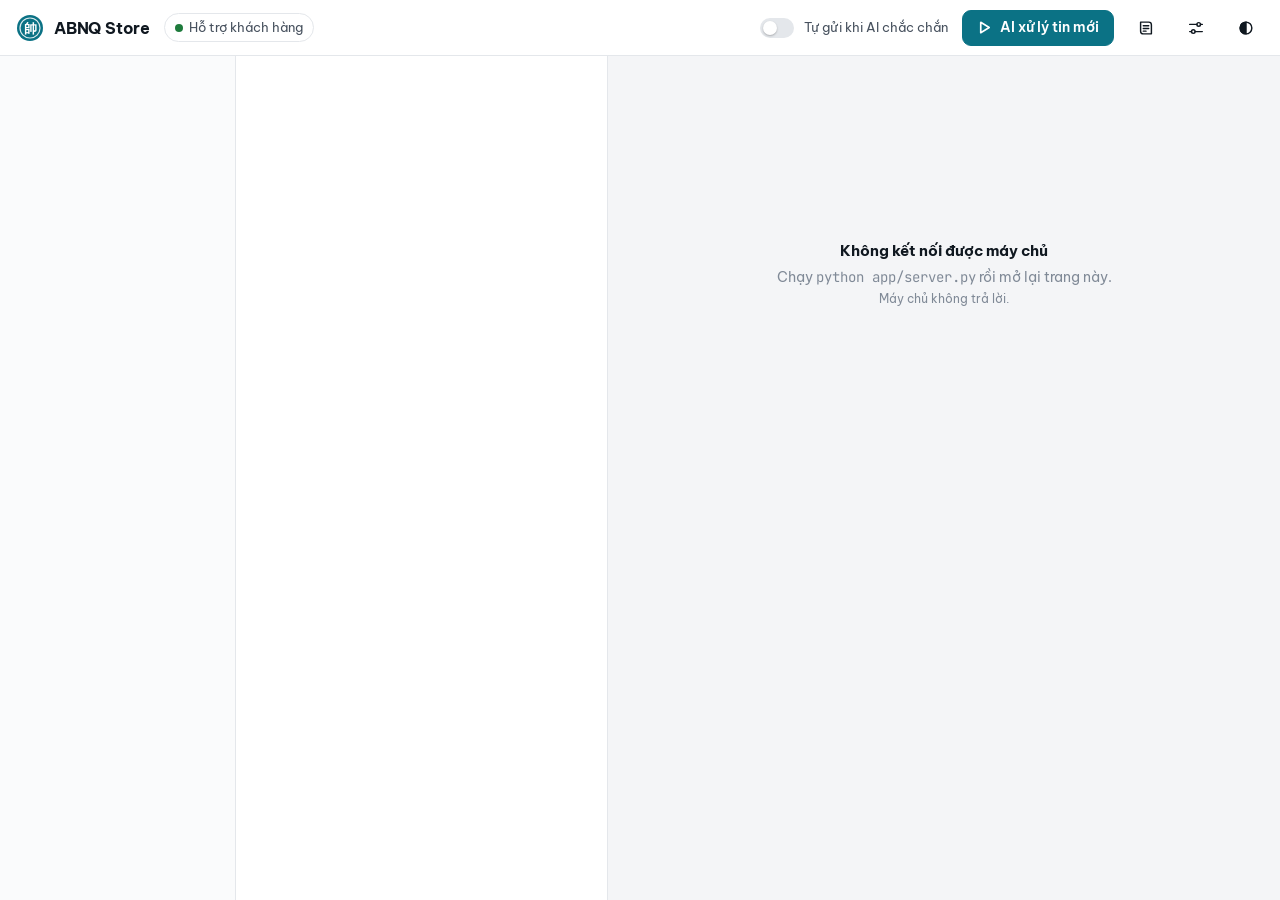
==== app/index.html @ edc0138f "Make ABNQ Store a xiangqi shop with stock and defect rules from real cases" ====
<!doctype html>
<html lang="vi">
<head>
<meta charset="utf-8">
<meta name="viewport" content="width=device-width,initial-scale=1,viewport-fit=cover">
<title>ABNQ Store · Hỗ trợ khách hàng</title>
<link rel="preconnect" href="https://fonts.googleapis.com">
<link rel="preconnect" href="https://fonts.gstatic.com" crossorigin>
<link href="https://fonts.googleapis.com/css2?family=Be+Vietnam+Pro:wght@400;500;600;700&family=JetBrains+Mono:wght@500;600&display=swap" rel="stylesheet">
<style>
:root{
  --bg:#F4F5F7; --panel:#FFFFFF; --panel2:#FAFBFC; --ink:#101820; --ink2:#47515E; --muted:#808A97; --line:#E4E7EB; --line2:#EEF0F3;
  --brand:#0B7285; --brand-ink:#FFFFFF; --brand-soft:#E3F2F4;
  --d1:#0B7285; --d1-soft:#E3F2F4; --d2:#A35F00; --d2-soft:#FBF0DF;
  --ok:#1E7B3C; --ok-soft:#E4F4E8; --flip:#C0245A; --flip-soft:#FCE7EE; --warn:#9A6400; --warn-soft:#FBF1DC;
  --shadow:0 1px 2px rgba(16,24,32,.06),0 4px 16px rgba(16,24,32,.05);
  --r:12px; --font:'Be Vietnam Pro',system-ui,-apple-system,'Segoe UI',sans-serif; --mono:'JetBrains Mono',ui-monospace,Menlo,monospace;
  color-scheme:light;
}
@media (prefers-color-scheme:dark){:root:not([data-theme="light"]){
  --bg:#0E1318; --panel:#151B22; --panel2:#11171D; --ink:#E8EDF2; --ink2:#AAB5C1; --muted:#7A8694; --line:#243039; --line2:#1C252D;
  --brand:#3FB8CC; --brand-ink:#06232A; --brand-soft:#123039;
  --d1:#4CC3D6; --d1-soft:#12313A; --d2:#E2A54A; --d2-soft:#33270F;
  --ok:#5BCB7E; --ok-soft:#14301E; --flip:#FF6F9C; --flip-soft:#3A1724; --warn:#E8B04E; --warn-soft:#33270F;
  --shadow:0 1px 2px rgba(0,0,0,.3),0 6px 20px rgba(0,0,0,.25); color-scheme:dark;
}}
:root[data-theme="dark"]{
  --bg:#0E1318; --panel:#151B22; --panel2:#11171D; --ink:#E8EDF2; --ink2:#AAB5C1; --muted:#7A8694; --line:#243039; --line2:#1C252D;
  --brand:#3FB8CC; --brand-ink:#06232A; --brand-soft:#123039;
  --d1:#4CC3D6; --d1-soft:#12313A; --d2:#E2A54A; --d2-soft:#33270F;
  --ok:#5BCB7E; --ok-soft:#14301E; --flip:#FF6F9C; --flip-soft:#3A1724; --warn:#E8B04E; --warn-soft:#33270F;
  --shadow:0 1px 2px rgba(0,0,0,.3),0 6px 20px rgba(0,0,0,.25); color-scheme:dark;
}
*{box-sizing:border-box}
[hidden]{display:none!important}
html,body{margin:0;height:100%}
body{background:var(--bg);color:var(--ink);font:14px/1.5 var(--font);-webkit-font-smoothing:antialiased;overflow:hidden}
button,select,textarea,input{font:inherit;color:inherit}
button{cursor:pointer}
.mono{font-family:var(--mono)}
.sr{position:absolute;width:1px;height:1px;overflow:hidden;clip:rect(0 0 0 0)}

/* ---------- shell ---------- */
.app{display:grid;grid-template-rows:56px 1fr;grid-template-columns:minmax(0,1fr);height:100dvh}
.top{display:flex;align-items:center;gap:14px;padding:0 16px;background:var(--panel);border-bottom:1px solid var(--line)}
.logo{display:flex;align-items:center;gap:10px;font-weight:700;font-size:16px;letter-spacing:-.2px}
.logo svg{flex:none}
.ws{display:flex;align-items:center;gap:6px;padding:4px 10px;border:1px solid var(--line);border-radius:999px;color:var(--ink2);font-size:13px;white-space:nowrap}
.ws i{width:8px;height:8px;border-radius:50%;background:var(--ok)}
.grow{flex:1}
.switch{display:flex;align-items:center;gap:10px;color:var(--ink2);font-size:13px;user-select:none;cursor:pointer;white-space:nowrap}
.switch input{appearance:none;width:34px;height:20px;border-radius:999px;background:var(--line);position:relative;margin:0;cursor:pointer;transition:background .2s}
.switch input::after{content:"";position:absolute;left:3px;top:3px;width:14px;height:14px;border-radius:50%;background:#fff;box-shadow:0 1px 2px rgba(0,0,0,.25);transition:transform .2s}
.switch input:checked{background:var(--brand)}
.switch input:checked::after{transform:translateX(14px)}
.btn{display:inline-flex;align-items:center;justify-content:center;gap:8px;height:36px;padding:0 14px;border-radius:9px;border:1px solid var(--line);background:var(--panel);font-weight:600;font-size:13.5px;white-space:nowrap;transition:background .15s,border-color .15s,transform .05s}
.btn:hover{background:var(--panel2);border-color:color-mix(in srgb,var(--line) 60%,var(--ink2))}
.btn:active{transform:translateY(1px)}
.btn:disabled{opacity:.55;cursor:default;transform:none}
.btn.pri{background:var(--brand);border-color:var(--brand);color:var(--brand-ink)}
.btn.pri:hover{background:color-mix(in srgb,var(--brand) 88%,#000)}
.btn.ghost{border-color:transparent;background:transparent}
.btn.ghost:hover{background:var(--line2)}
.btn.icon{width:36px;padding:0}
.btn.danger{color:var(--flip)}
.btn svg{flex:none}
.spin{width:14px;height:14px;border-radius:50%;border:2px solid currentColor;border-right-color:transparent;animation:spin .8s linear infinite;flex:none}
@keyframes spin{to{transform:rotate(360deg)}}

.main{display:grid;grid-template-columns:236px 372px 1fr;min-height:0}
.side{background:var(--panel2);border-right:1px solid var(--line);padding:14px 10px;display:flex;flex-direction:column;gap:4px;overflow:auto}
.nav{display:flex;align-items:center;gap:10px;width:100%;padding:8px 10px;border:0;background:none;border-radius:8px;color:var(--ink2);font-weight:500;text-align:left}
.nav:hover{background:var(--line2);color:var(--ink)}
.nav.on{background:var(--panel);color:var(--ink);box-shadow:var(--shadow)}
.nav .n{margin-left:auto;font:600 12px var(--mono);color:var(--muted)}
.nav .n.hot{color:#fff;background:var(--flip);padding:1px 7px;border-radius:999px}
.nav svg{color:var(--muted)}
.nav.on svg{color:var(--brand)}
.side h4{margin:14px 10px 4px;font-size:11px;letter-spacing:.8px;text-transform:uppercase;color:var(--muted);font-weight:600}
.today{margin:8px 4px 0;padding:14px;border:1px solid var(--line);border-radius:var(--r);background:var(--panel);display:grid;grid-template-columns:1fr 1fr;gap:12px 8px}
.today div b{display:block;font:600 22px/1.1 var(--mono);letter-spacing:-.5px}
.today div span{font-size:12px;color:var(--muted);line-height:1.3;display:block;margin-top:2px}
.today .wide{grid-column:1/-1;padding-top:10px;border-top:1px dashed var(--line)}
.today .wide b{color:var(--flip)}
.side .foot{margin-top:auto;padding:12px 10px 2px;font-size:12px;color:var(--muted);line-height:1.45}

/* ---------- list ---------- */
.list{background:var(--panel);border-right:1px solid var(--line);display:flex;flex-direction:column;min-height:0}
.lh{display:flex;align-items:center;gap:8px;padding:14px 16px 10px;border-bottom:1px solid var(--line2)}
.lh h2{margin:0;font-size:16px;letter-spacing:-.2px}
.lh .c{color:var(--muted);font:500 13px var(--mono)}
.items{overflow:auto;flex:1}
.it{display:grid;grid-template-columns:36px 1fr;gap:10px;padding:12px 16px;border-bottom:1px solid var(--line2);cursor:pointer;position:relative}
.it:hover{background:var(--panel2)}
.it.on{background:var(--brand-soft)}
.it.on::before{content:"";position:absolute;left:0;top:0;bottom:0;width:3px;background:var(--brand)}
.av{width:36px;height:36px;border-radius:50%;display:grid;place-items:center;font-weight:700;font-size:13px;color:#fff;flex:none}
.it .r1{display:flex;align-items:baseline;gap:8px}
.it .nm{font-weight:600;white-space:nowrap;overflow:hidden;text-overflow:ellipsis}
.it .tm{margin-left:auto;color:var(--muted);font:500 12px var(--mono);flex:none}
.it .sj{font-weight:500;color:var(--ink);white-space:nowrap;overflow:hidden;text-overflow:ellipsis}
.it .sn{color:var(--muted);font-size:13px;white-space:nowrap;overflow:hidden;text-overflow:ellipsis}
.it .r3{display:flex;align-items:center;gap:6px;margin-top:6px}
.pill{display:inline-flex;align-items:center;gap:5px;height:22px;padding:0 8px;border-radius:999px;font-size:11.5px;font-weight:600;white-space:nowrap}
.pill.new{background:var(--line2);color:var(--ink2)}
.pill.review{background:var(--flip-soft);color:var(--flip)}
.pill.ready{background:var(--ok-soft);color:var(--ok)}
.pill.sent{background:transparent;color:var(--muted);padding:0}
.pill.busy{background:var(--brand-soft);color:var(--brand)}
.pill .spin{width:10px;height:10px;border-width:1.5px}
.chan{font-size:11.5px;color:var(--muted)}
.empty{padding:48px 24px;text-align:center;color:var(--muted)}
.empty b{display:block;color:var(--ink);font-size:15px;margin-bottom:4px}

/* ---------- detail ---------- */
.detail{overflow:auto;min-height:0}
.dwrap{max-width:980px;margin:0 auto;padding:22px 28px 64px}
.back{display:none}
.dh{display:flex;align-items:center;gap:12px;flex-wrap:wrap}
.dh h1{margin:0;font-size:20px;letter-spacing:-.3px}
.chip{display:inline-flex;align-items:center;gap:6px;height:24px;padding:0 9px;border:1px solid var(--line);border-radius:7px;font-size:12px;color:var(--ink2);background:var(--panel)}
.msg{margin:16px 0 0;display:grid;grid-template-columns:36px 1fr;gap:12px}
.bubble{background:var(--panel);border:1px solid var(--line);border-radius:4px 14px 14px 14px;padding:12px 16px;box-shadow:var(--shadow);font-size:15px;line-height:1.6}
.bubble small{display:block;color:var(--muted);font-size:12px;margin-bottom:4px}
.sec{margin-top:26px}
.sech{display:flex;align-items:center;gap:10px;margin:0 0 10px}
.sech h3{margin:0;font-size:12px;letter-spacing:.8px;text-transform:uppercase;color:var(--muted);font-weight:600}
.sech .grow{height:1px;background:var(--line)}

.start{border:1.5px dashed var(--line);border-radius:16px;padding:28px;display:grid;grid-template-columns:1fr auto;gap:20px;align-items:center;background:var(--panel)}
.start h4{margin:0 0 6px;font-size:16px}
.start p{margin:0;color:var(--ink2)}
.flow{display:flex;gap:8px;align-items:center;margin-top:14px;flex-wrap:wrap;color:var(--muted);font-size:12.5px}
.flow span{padding:3px 9px;border-radius:999px;background:var(--line2);color:var(--ink2)}

.working{border:1px solid var(--line);border-radius:16px;padding:22px;background:var(--panel)}
.steps{display:grid;gap:12px}
.stp{display:flex;align-items:center;gap:12px;color:var(--muted)}
.stp.on{color:var(--ink)}
.stp.done{color:var(--ok)}
.stp .dot{width:22px;height:22px;border-radius:50%;border:1.5px solid currentColor;display:grid;place-items:center;flex:none}
.stp.on .dot{border-color:var(--brand);color:var(--brand)}
.sk{height:10px;border-radius:6px;background:linear-gradient(90deg,var(--line2),var(--line),var(--line2));background-size:200% 100%;animation:sh 1.2s infinite}
@keyframes sh{to{background-position:-200% 0}}

/* verdict banner */
.ban{display:grid;grid-template-columns:44px 1fr auto;gap:14px;align-items:center;padding:16px 18px;border-radius:16px;border:1px solid}
.ban .ic{width:44px;height:44px;border-radius:12px;display:grid;place-items:center}
.ban h4{margin:0;font-size:16px;letter-spacing:-.2px}
.ban p{margin:2px 0 0;color:var(--ink2);font-size:13.5px}
.ban.agree,.ban.tie{background:var(--ok-soft);border-color:color-mix(in srgb,var(--ok) 35%,transparent)}
.ban.agree .ic,.ban.tie .ic{background:var(--ok);color:#fff}
.ban.flip{background:var(--flip-soft);border-color:color-mix(in srgb,var(--flip) 35%,transparent)}
.ban.flip .ic{background:var(--flip);color:#fff}
.ban.partial,.ban.invalid{background:var(--warn-soft);border-color:color-mix(in srgb,var(--warn) 35%,transparent)}
.ban.partial .ic,.ban.invalid .ic{background:var(--warn);color:#fff}
.naive{margin-top:8px;font-size:12.5px;color:var(--ink2)}
.naive b{color:var(--flip)}

/* runs */
.runs{display:grid;gap:8px;margin-top:12px}
.rcap{margin:14px 0 0;font-size:12.5px;color:var(--muted)}
.run{display:grid;grid-template-columns:52px auto 18px 1fr;gap:10px;align-items:center;padding:10px 14px;border:1px solid var(--line);border-radius:12px;background:var(--panel)}
.run .lbl{font-size:12px;color:var(--muted);font-weight:600}
.slots{display:flex;gap:4px}
.slot{display:inline-flex;align-items:center;gap:5px;height:26px;padding:0 8px;border-radius:7px;font-size:12px;font-weight:600;border:1px solid transparent}
.slot.s1{background:var(--d1-soft);color:var(--d1)}
.slot.s2{background:var(--d2-soft);color:var(--d2)}
.slot.pick{border-color:currentColor;box-shadow:0 0 0 2px color-mix(in srgb,currentColor 18%,transparent)}
.arrow{color:var(--muted);text-align:center}
.res{justify-self:end;font-size:13px;color:var(--ink2);text-align:right}
.res b.p1{color:var(--d1)} .res b.p2{color:var(--d2)}
.res .ms{color:var(--muted);font:500 11.5px var(--mono);margin-left:6px}
details.why{margin-top:8px}
details.why summary{cursor:pointer;color:var(--brand);font-size:13px;font-weight:600;list-style:none;display:inline-flex;gap:6px;align-items:center}
details.why summary::-webkit-details-marker{display:none}
.whys{display:grid;grid-template-columns:1fr 1fr;gap:10px;margin-top:10px}
.whys pre{margin:0;white-space:pre-wrap;word-break:break-word;font:12px/1.55 var(--mono);color:var(--ink2);background:var(--panel2);border:1px solid var(--line);border-radius:10px;padding:12px;max-height:240px;overflow:auto}
.whys h5{margin:0 0 6px;font-size:12px;color:var(--muted)}

/* drafts */
.drafts{display:grid;grid-template-columns:1fr 1fr;gap:14px}
.draft{border:1px solid var(--line);border-radius:16px;background:var(--panel);display:flex;flex-direction:column;overflow:hidden;transition:border-color .2s,box-shadow .2s}
.draft.win{border-color:var(--ok);box-shadow:0 0 0 3px color-mix(in srgb,var(--ok) 16%,transparent)}
.dhd{display:flex;align-items:center;gap:8px;padding:12px 14px;border-bottom:1px solid var(--line2)}
.dhd .tag{font-weight:700;font-size:13.5px}
.dhd .tag.t1{color:var(--d1)} .dhd .tag.t2{color:var(--d2)}
.dhd .mdl{color:var(--muted);font-size:12px}
.badge{margin-left:auto;display:inline-flex;align-items:center;gap:5px;font-size:11.5px;font-weight:700;color:var(--ok);background:var(--ok-soft);padding:3px 8px;border-radius:999px}
.draft textarea{border:0;resize:none;background:transparent;padding:14px;font-size:14.5px;line-height:1.6;min-height:180px;outline:none;flex:1}
.draft textarea:focus{background:var(--panel2)}
.dft{display:flex;align-items:center;gap:8px;padding:10px 14px;border-top:1px solid var(--line2)}
.dft .wc{color:var(--muted);font:500 12px var(--mono)}
.dft .btn{margin-left:auto}
.acts{display:flex;gap:8px;flex-wrap:wrap;margin-top:14px}

.sent{border:1px solid color-mix(in srgb,var(--ok) 35%,transparent);background:var(--ok-soft);border-radius:16px;padding:16px 18px}
.sent .hd{display:flex;align-items:center;gap:8px;font-weight:700;color:var(--ok)}
.sent .hd span{font-weight:500;color:var(--ink2);font-size:13px}
.sent p{margin:10px 0 0;white-space:pre-wrap;font-size:14.5px;line-height:1.6}

/* ---------- report ---------- */
.report{grid-column:2/4;overflow:auto;min-height:0}
.rwrap{max-width:1080px;margin:0 auto;padding:26px 28px 64px}
.rh h1{margin:0;font-size:24px;letter-spacing:-.4px}
.rh p{margin:4px 0 0;color:var(--ink2)}
.kpis{display:grid;grid-template-columns:repeat(4,1fr);gap:12px;margin-top:20px}
.kpi{background:var(--panel);border:1px solid var(--line);border-radius:14px;padding:16px}
.kpi b{display:block;font:600 30px/1 var(--mono);letter-spacing:-1px;margin-top:8px}
.kpi span{color:var(--muted);font-size:12.5px;font-weight:500}
.kpi small{display:block;color:var(--ink2);font-size:12px;margin-top:8px;line-height:1.4}
.kpi.hl{border-color:color-mix(in srgb,var(--flip) 40%,transparent)}
.kpi.hl b{color:var(--flip)}
.cards2{display:grid;grid-template-columns:1.2fr 1fr;gap:12px;margin-top:12px}
.card{background:var(--panel);border:1px solid var(--line);border-radius:14px;padding:18px}
.card h3{margin:0 0 4px;font-size:15px}
.card .sub{margin:0 0 14px;color:var(--ink2);font-size:13px}
.stack{display:flex;height:34px;border-radius:8px;overflow:hidden;gap:2px;background:var(--panel)}
.stack div{min-width:2px;position:relative}
.stack div:first-child{border-radius:8px 0 0 8px}
.stack div:last-child{border-radius:0 8px 8px 0}
.lg{display:flex;flex-wrap:wrap;gap:6px 16px;margin-top:12px;font-size:12.5px;color:var(--ink2)}
.lg span{display:inline-flex;align-items:center;gap:6px}
.lg i{width:10px;height:10px;border-radius:3px}
.lg b{font-family:var(--mono);color:var(--ink)}
.meter{position:relative;height:34px;background:var(--line2);border-radius:8px;overflow:hidden}
.meter .f{height:100%;background:var(--flip);border-radius:8px 0 0 8px}
.meter .mid{position:absolute;left:50%;top:-4px;bottom:-4px;border-left:2px dashed var(--ink2)}
.mlab{display:flex;justify-content:space-between;font-size:12px;color:var(--muted);margin-top:6px}
.big2{font:600 34px/1 var(--mono);letter-spacing:-1px}
.bridge{margin-top:12px;display:grid;grid-template-columns:repeat(3,1fr);gap:0;background:var(--panel);border:1px solid var(--line);border-radius:14px;overflow:hidden}
.bridge div{padding:18px;border-right:1px solid var(--line2)}
.bridge div:last-child{border-right:0}
.bridge span{font-size:11px;letter-spacing:.8px;text-transform:uppercase;color:var(--brand);font-weight:700}
.bridge p{margin:6px 0 0;font-size:13.5px;color:var(--ink2)}
.bridge p b{color:var(--ink)}
table.tb{width:100%;border-collapse:collapse;font-size:13px}
.tb th{text-align:left;font-weight:600;color:var(--muted);font-size:12px;padding:8px 10px;border-bottom:1px solid var(--line)}
.tb td{padding:9px 10px;border-bottom:1px solid var(--line2)}
.tb tr{cursor:pointer}
.tb tr:hover td{background:var(--panel2)}
.tb .mono{font-size:12px}

/* ---------- sheets ---------- */
.scrim{position:fixed;inset:0;background:rgba(10,15,20,.38);z-index:20;animation:fade .15s}
@keyframes fade{from{opacity:0}}
.sheet{position:fixed;top:0;right:0;bottom:0;width:min(440px,100%);background:var(--panel);z-index:21;box-shadow:-8px 0 32px rgba(0,0,0,.15);display:flex;flex-direction:column;animation:slide .2s ease-out}
@keyframes slide{from{transform:translateX(24px);opacity:0}}
.sheet .sh{display:flex;align-items:center;padding:16px 18px;border-bottom:1px solid var(--line)}
.sheet .sh h3{margin:0;font-size:16px}
.sheet .sb{padding:18px;overflow:auto;flex:1;display:grid;gap:16px;align-content:start}
.fld label{display:block;font-weight:600;font-size:13px;margin-bottom:6px}
.fld small{display:block;color:var(--muted);font-size:12px;margin-top:5px;line-height:1.4}
.fld select,.fld input,.fld textarea{width:100%;height:38px;border:1px solid var(--line);border-radius:9px;background:var(--panel);padding:0 10px}
.fld textarea{height:auto;min-height:120px;padding:10px;resize:vertical;line-height:1.5}
.policy{white-space:pre-wrap;font-size:13.5px;line-height:1.65;color:var(--ink2)}
.samples{display:flex;flex-wrap:wrap;gap:6px}
.samples button{border:1px solid var(--line);background:var(--panel2);border-radius:999px;padding:4px 10px;font-size:12px}
.box{border:1px solid var(--line);border-radius:12px;padding:14px;background:var(--panel2);font-size:13px;color:var(--ink2);line-height:1.5}

.toast{position:fixed;left:50%;bottom:22px;transform:translateX(-50%);background:var(--ink);color:var(--bg);padding:10px 16px;border-radius:10px;font-size:13.5px;z-index:40;box-shadow:var(--shadow);max-width:min(560px,calc(100% - 32px));animation:up .2s}
.toast.err{background:var(--flip);color:#fff}
@keyframes up{from{transform:translate(-50%,8px);opacity:0}}

/* ---------- responsive ---------- */
@media (max-width:1180px){
  .main{grid-template-columns:72px 340px 1fr}
  .side .lbl-t,.side h4,.today,.side .foot,.nav .n:not(.hot){display:none}
  .nav{justify-content:center;padding:10px}
  .nav .n.hot{position:absolute;margin:0;transform:translate(12px,-10px);font-size:10px;padding:0 5px}
  .nav{position:relative}
  .side .newb span{display:none}
  .kpis{grid-template-columns:1fr 1fr}
}
@media (max-width:860px){
  body{overflow:auto}
  .app{height:auto;min-height:100dvh}
  .top{position:sticky;top:0;z-index:5;gap:8px;padding:0 12px}
  .ws,.switch .lbl-t,.top .hide-m{display:none}
  #runAllT{display:none}
  #runAll{width:36px;padding:0}
  .logo{font-size:15px}
  .main{display:block}
  .side{flex-direction:row;overflow-x:auto;padding:8px 10px;border-right:0;border-bottom:1px solid var(--line);gap:4px;position:sticky;top:56px;z-index:4}
  .nav{width:auto;flex:none}
  .side .newb{margin-left:auto}
  .list{border-right:0;min-height:calc(100dvh - 112px)}
  .detail,.report{display:none}
  body.show-detail .list{display:none}
  body.show-detail .detail{display:block}
  body.show-report .list{display:none}
  body.show-report .report{display:block}
  .back{display:inline-flex}
  .dwrap,.rwrap{padding:16px 16px 48px}
  .drafts,.whys,.cards2,.bridge{grid-template-columns:1fr}
  .bridge div{border-right:0;border-bottom:1px solid var(--line2)}
  .start{grid-template-columns:1fr}
  .run{grid-template-columns:auto 1fr;row-gap:6px}
  .run .arrow{display:none}
  .run .res{grid-column:1/-1;justify-self:start;text-align:left}
  .ban{grid-template-columns:40px 1fr}
  .ban .ic{width:40px;height:40px}
  .ban > .btn{grid-column:1/-1}
}
@media (prefers-reduced-motion:reduce){*{animation:none!important;transition:none!important}}
</style>
</head>
<body>
<div class="app">
  <header class="top">
    <div class="logo">
      <svg width="28" height="28" viewBox="0 0 28 28" aria-hidden="true"><circle cx="14" cy="14" r="13" fill="var(--d1)"/><circle cx="14" cy="14" r="10" fill="none" stroke="#fff" stroke-width="1.2" opacity=".85"/><text x="14" y="18.6" text-anchor="middle" font-size="13" font-weight="700" fill="#fff" font-family="serif">帥</text></svg>
      ABNQ Store
    </div>
    <div class="ws"><i></i>Hỗ trợ khách hàng</div>
    <div class="grow"></div>
    <label class="switch" title="Khi bật, câu trả lời được gửi ngay nếu hai lần kiểm tra của AI cho cùng kết quả. Các tin còn lại chờ bạn duyệt.">
      <input type="checkbox" id="auto"><span class="lbl-t">Tự gửi khi AI chắc chắn</span>
    </label>
    <button class="btn pri" id="runAll"><svg width="15" height="15" viewBox="0 0 16 16" fill="none" stroke="currentColor" stroke-width="1.8" stroke-linecap="round" stroke-linejoin="round"><path d="M4 2.5v11l9-5.5z"/></svg><span id="runAllT">AI xử lý tin mới</span></button>
    <button class="btn icon ghost hide-m" id="policyB" title="Chính sách cửa hàng" aria-label="Chính sách cửa hàng"><svg width="18" height="18" viewBox="0 0 20 20" fill="none" stroke="currentColor" stroke-width="1.6" stroke-linecap="round" stroke-linejoin="round"><path d="M4 3.5h9a3 3 0 0 1 3 3v10H7a3 3 0 0 1-3-3z"/><path d="M7 7.5h6M7 10.5h6M7 13.5h3"/></svg></button>
    <button class="btn icon ghost" id="setB" title="Cài đặt AI" aria-label="Cài đặt AI"><svg width="18" height="18" viewBox="0 0 20 20" fill="none" stroke="currentColor" stroke-width="1.6" stroke-linecap="round"><path d="M3 6h8M15 6h2M3 14h2M9 14h8"/><circle cx="13" cy="6" r="2"/><circle cx="7" cy="14" r="2"/></svg></button>
    <button class="btn icon ghost" id="themeB" title="Đổi giao diện sáng/tối" aria-label="Đổi giao diện sáng/tối"><svg width="18" height="18" viewBox="0 0 20 20" fill="none" stroke="currentColor" stroke-width="1.6"><circle cx="10" cy="10" r="6.5"/><path d="M10 3.5a6.5 6.5 0 0 0 0 13z" fill="currentColor"/></svg></button>
  </header>

  <div class="main">
    <nav class="side" id="side"></nav>
    <section class="list" id="list"></section>
    <section class="detail" id="detail"></section>
    <section class="report" id="report" hidden></section>
  </div>
</div>

<div id="layer"></div>
<div id="toast" class="toast" hidden></div>

<script>
const $ = s => document.querySelector(s);
const esc = s => String(s ?? "").replace(/[&<>"']/g, c => ({"&":"&amp;","<":"&lt;",">":"&gt;",'"':"&quot;","'":"&#39;"}[c]));
const ICON = {
  inbox:'<svg width="17" height="17" viewBox="0 0 20 20" fill="none" stroke="currentColor" stroke-width="1.6" stroke-linejoin="round"><path d="M3 11.5 5 4.5h10l2 7v4H3z"/><path d="M3 11.5h4l1 2h4l1-2h4"/></svg>',
  review:'<svg width="17" height="17" viewBox="0 0 20 20" fill="none" stroke="currentColor" stroke-width="1.6" stroke-linecap="round" stroke-linejoin="round"><path d="M6 4 3 7l3 3M3 7h10M14 16l3-3-3-3M17 13H7"/></svg>',
  ready:'<svg width="17" height="17" viewBox="0 0 20 20" fill="none" stroke="currentColor" stroke-width="1.6" stroke-linecap="round" stroke-linejoin="round"><circle cx="10" cy="10" r="7"/><path d="m7 10 2 2 4-4"/></svg>',
  sent:'<svg width="17" height="17" viewBox="0 0 20 20" fill="none" stroke="currentColor" stroke-width="1.6" stroke-linejoin="round"><path d="M3 9.5 17 3l-5 14-2.5-5.5z"/><path d="m9.5 11.5 3-3"/></svg>',
  all:'<svg width="17" height="17" viewBox="0 0 20 20" fill="none" stroke="currentColor" stroke-width="1.6" stroke-linecap="round"><path d="M4 5h12M4 10h12M4 15h12"/></svg>',
  report:'<svg width="17" height="17" viewBox="0 0 20 20" fill="none" stroke="currentColor" stroke-width="1.6" stroke-linecap="round"><path d="M4 16V9M8 16V4M12 16v-5M16 16V7"/></svg>',
  plus:'<svg width="15" height="15" viewBox="0 0 16 16" fill="none" stroke="currentColor" stroke-width="1.8" stroke-linecap="round"><path d="M8 3v10M3 8h10"/></svg>',
  check:'<svg width="22" height="22" viewBox="0 0 20 20" fill="none" stroke="currentColor" stroke-width="2.2" stroke-linecap="round" stroke-linejoin="round"><path d="m5 10.5 3 3 7-7"/></svg>',
  swap:'<svg width="22" height="22" viewBox="0 0 20 20" fill="none" stroke="currentColor" stroke-width="2" stroke-linecap="round" stroke-linejoin="round"><path d="M6 3 3 6l3 3M3 6h11M14 17l3-3-3-3M17 14H6"/></svg>',
  half:'<svg width="22" height="22" viewBox="0 0 20 20" fill="none" stroke="currentColor" stroke-width="2" stroke-linecap="round"><path d="M10 5v6M10 14.5v.5"/></svg>',
  eq:'<svg width="22" height="22" viewBox="0 0 20 20" fill="none" stroke="currentColor" stroke-width="2.2" stroke-linecap="round"><path d="M5 8h10M5 12h10"/></svg>',
  back:'<svg width="16" height="16" viewBox="0 0 16 16" fill="none" stroke="currentColor" stroke-width="1.8" stroke-linecap="round" stroke-linejoin="round"><path d="M10 3 5 8l5 5"/></svg>',
  redo:'<svg width="15" height="15" viewBox="0 0 16 16" fill="none" stroke="currentColor" stroke-width="1.7" stroke-linecap="round" stroke-linejoin="round"><path d="M13 3v3.5H9.5"/><path d="M12.6 6.5A5 5 0 1 0 13 10"/></svg>',
  pen:'<svg width="15" height="15" viewBox="0 0 16 16" fill="none" stroke="currentColor" stroke-width="1.7" stroke-linejoin="round"><path d="m3 13 .6-2.6L10.5 3.5l2 2-6.9 6.9z"/></svg>',
  send:'<svg width="14" height="14" viewBox="0 0 16 16" fill="none" stroke="currentColor" stroke-width="1.8" stroke-linejoin="round"><path d="M2.5 7.5 13.5 2.5l-4 11-2-4.5z"/></svg>',
};
const STATUS = {
  new:["new","Mới"], review:["review","Cần bạn duyệt"], ready:["ready","Sẵn sàng gửi"], sent:["sent","Đã gửi"],
};
const VIEWS = [
  ["new","Mới",ICON.inbox], ["review","Cần bạn duyệt",ICON.review], ["ready","Sẵn sàng gửi",ICON.ready],
  ["sent","Đã gửi",ICON.sent], ["all","Tất cả",ICON.all],
];
const EMPTY = {
  new:["Không có tin nhắn mới.","Khách hôm nay hiền thật."],
  review:["Không có tin nào cần bạn duyệt.","AI tự lo được hết rồi."],
  ready:["Chưa có câu trả lời nào chờ gửi.","Bấm “AI xử lý tin mới” để AI soạn trả lời."],
  sent:["Chưa gửi gì.","Khách vẫn đang chờ, nhẹ nhàng thôi."],
  all:["Hộp thư trống.","Đi pha trà đi."],
};

let S = null;               // server snapshot
let view = "new";           // list filter or "report"
let sel = null;             // selected ticket id
const busy = new Map();     // ticket id -> "draft" | "judge"
let bulk = null;            // {done, total} while processing the inbox

const label = id => (S.models.find(m => m.id === id) || {label:id}).label;
const tk = id => S.tickets.find(t => t.id === id);
const AVC = ["#0B7285","#A35F00","#6D4BC4","#1E7B3C","#C0245A","#2F6FD0","#7A5C3E","#00897B"];
const avatar = n => { let h = 0; for (const c of n) h = (h * 31 + c.charCodeAt(0)) >>> 0;
  const ini = n.trim().split(/\s+/).slice(-2).map(w => w[0]).join("").toUpperCase();
  return `<div class="av" style="background:${AVC[h % AVC.length]}">${esc(ini)}</div>`; };
const words = s => (s.trim().match(/\S+/g) || []).length;

function toast(msg, err) {
  const el = $("#toast"); el.textContent = msg; el.className = "toast" + (err ? " err" : ""); el.hidden = false;
  clearTimeout(toast.t); toast.t = setTimeout(() => el.hidden = true, err ? 6000 : 3500);
}
async function api(path, body) {
  const r = await fetch(path, body === undefined ? {} : {method:"POST", headers:{"Content-Type":"application/json"}, body:JSON.stringify(body)});
  const d = await r.json().catch(() => ({error:"Máy chủ không trả lời."}));
  if (!r.ok || d.error) throw new Error(d.error || r.statusText);
  return d;
}
async function refresh() { S = await api("/api/state"); render(); }
function upsert(t) { const i = S.tickets.findIndex(x => x.id === t.id); if (i >= 0) S.tickets[i] = t; else S.tickets.unshift(t); }

/* ---------- render ---------- */
function render() { renderSide(); renderList(); renderDetail(); renderReport(); renderTop(); }

function renderTop() {
  $("#auto").checked = !!S.settings.autopilot;
  const n = S.tickets.filter(t => t.status === "new" && !busy.has(t.id)).length;
  $("#runAll").disabled = !!bulk || !n;
  $("#runAllT").textContent = bulk ? `Đang xử lý ${bulk.done}/${bulk.total}…` : n ? `AI xử lý tin mới (${n})` : "Đã xử lý hết tin mới";
  $("#runAll").firstElementChild.outerHTML = bulk ? '<span class="spin"></span>' : '<svg width="15" height="15" viewBox="0 0 16 16" fill="none" stroke="currentColor" stroke-width="1.8" stroke-linecap="round" stroke-linejoin="round"><path d="M4 2.5v11l9-5.5z"/></svg>';
}

function renderSide() {
  const c = k => k === "all" ? S.tickets.length : S.tickets.filter(t => t.status === k).length;
  const st = S.stats;
  $("#side").innerHTML =
    `<h4>Hộp thư</h4>` +
    VIEWS.map(([k, l, ic]) => `<button class="nav ${view === k ? "on" : ""}" data-view="${k}" title="${l}">${ic}<span class="lbl-t">${l}</span><span class="n ${k === "review" && c(k) ? "hot" : ""}">${c(k)}</span></button>`).join("") +
    `<h4>Phân tích</h4><button class="nav ${view === "report" ? "on" : ""}" data-view="report" title="Hiệu quả AI">${ICON.report}<span class="lbl-t">Hiệu quả AI</span></button>` +
    `<div class="today">
      <div><b>${st.auto_sent}</b><span>tự động gửi</span></div>
      <div><b>${st.partial + st.flip + st.invalid}</b><span>chờ bạn duyệt</span></div>
      <div class="wide"><b>${st.saved}</b><span>lần AI suýt gửi nhầm đã được chặn lại</span></div>
    </div>
    <button class="nav newb" id="newB" title="Tạo yêu cầu">${ICON.plus}<span class="lbl-t">Tạo yêu cầu</span></button>
    <div class="foot">AI đánh giá: <b>${esc(label(S.settings.judge))}</b><br>Mỗi tin được kiểm tra chéo hai lần.</div>`;
}

function pillFor(t) {
  if (busy.has(t.id)) return `<span class="pill busy"><span class="spin"></span>${busy.get(t.id) === "draft" ? "AI đang soạn" : "AI đang kiểm tra"}</span>`;
  if (t.status === "sent") return `<span class="pill sent">✓ ${t.sent.by === "auto" ? "Tự động gửi" : "Bạn đã gửi"} · ${esc(t.sent.at)}</span>`;
  if (t.status === "review") {
    const s = t.decision.status;
    return `<span class="pill review">${s === "flip" ? "AI đổi ý" : s === "partial" ? "AI phân vân" : "AI gặp lỗi"}</span>`;
  }
  return `<span class="pill ${STATUS[t.status][0]}">${STATUS[t.status][1]}</span>`;
}

function renderList() {
  const list = $("#list");
  list.hidden = view === "report";
  if (view === "report") return;
  const items = S.tickets.filter(t => view === "all" || t.status === view || (busy.has(t.id) && view === "new"));
  const title = VIEWS.find(v => v[0] === view)[1];
  list.innerHTML = `<div class="lh"><h2>${title}</h2><span class="c">${items.length}</span></div>
    <div class="items">${items.length ? items.map(t => `
      <div class="it ${t.id === sel ? "on" : ""}" data-id="${t.id}" tabindex="0">
        ${avatar(t.customer)}
        <div style="min-width:0">
          <div class="r1"><span class="nm">${esc(t.customer)}</span><span class="tm">${esc(t.at)}</span></div>
          <div class="sj">${esc(t.subject)}</div>
          <div class="sn">${esc(t.message)}</div>
          <div class="r3">${pillFor(t)}<span class="chan">· ${esc(t.channel)}</span></div>
        </div>
      </div>`).join("") : `<div class="empty"><b>${EMPTY[view][0]}</b>${EMPTY[view][1]}</div>`}</div>`;
}

function slot(n, pick) { return `<span class="slot s${n} ${pick ? "pick" : ""}">Gợi ý ${n}</span>`; }
function pickText(p) { return p === "tie" ? "thấy ngang nhau" : p ? `chọn <b class="p${p}">Gợi ý ${p}</b>` : "không rõ"; }

function runRow(d, i) {
  const r = d.runs[i], p = d.picks[i], first = i === 0 ? 1 : 2, second = 3 - first;
  return `<div class="run">
    <span class="lbl">Lần ${i + 1}</span>
    <span class="slots">${slot(first, p === first)}${slot(second, p === second)}</span>
    <span class="arrow">→</span>
    <span class="res">${pickText(p)}<span class="ms">${(r.ms / 1000).toFixed(1)}s</span></span>
  </div>`;
}

function banner(t) {
  const d = t.decision, w = d.winner;
  const B = {
    agree:["agree", ICON.check, `AI đề xuất gửi Gợi ý ${w}`, "Đã kiểm tra chéo: đảo thứ tự hai gợi ý, AI vẫn chọn cùng một câu. Đủ tin cậy để gửi."],
    tie:["tie", ICON.eq, "Hai gợi ý đều ổn", "Cả hai lần kiểm tra, AI đều thấy hai gợi ý ngang nhau. Mặc định gửi Gợi ý 1."],
    flip:["flip", ICON.swap, "AI đổi ý khi đảo thứ tự", `Lần nào AI cũng chọn gợi ý được đọc ${d.runs[0].verdict === "A" ? "trước" : "sau"}, tức là nó đang bị thứ tự chi phối chứ không dựa vào nội dung. Bạn xem và chọn giúp.`],
    partial:["partial", ICON.half, "AI phân vân", "Một lần AI chọn một gợi ý, lần kia lại thấy hai gợi ý ngang nhau. Chưa đủ chắc để tự gửi."],
    invalid:["invalid", ICON.half, "AI chưa đánh giá được", "Một lần kiểm tra không cho kết quả rõ ràng. Bạn chọn giúp hoặc bấm “Đánh giá lại”."],
  }[d.status];
  const naive = d.naive && !["agree","tie"].includes(d.status)
    ? `<div class="naive">⚠ Nếu chỉ hỏi AI một lần, <b>Gợi ý ${d.naive}</b> đã được tự động gửi cho khách.</div>` : "";
  return `<div class="ban ${B[0]}"><div class="ic">${B[1]}</div><div><h4>${B[2]}</h4><p>${B[3]}</p>${naive}</div></div>`;
}

function renderDetail() {
  const el = $("#detail");
  el.hidden = view === "report";
  if (view === "report") return;
  const t = sel && tk(sel);
  if (!t) {
    el.innerHTML = `<div class="dwrap"><div class="empty" style="padding-top:18vh"><b>Chọn một tin nhắn để bắt đầu</b>AI soạn sẵn hai câu trả lời và đề xuất câu nên gửi.<br>Khi AI chưa chắc, tin nhắn sẽ chờ bạn duyệt.</div></div>`;
    return;
  }
  const b = busy.get(t.id), d = t.decision;
  let body = "";
  if (b) {
    const st = [["Soạn hai gợi ý trả lời", "draft"], ["Kiểm tra lần 1", "judge"], ["Kiểm tra lần 2, đảo thứ tự hai gợi ý", "judge"]];
    body = `<div class="working"><div class="steps">${st.map(([l, k], i) => {
      const cls = b === "draft" ? (k === "draft" ? "on" : "") : (k === "draft" ? "done" : "on");
      return `<div class="stp ${cls}"><span class="dot">${cls === "done" ? "✓" : cls === "on" ? '<span class="spin" style="width:10px;height:10px;border-width:1.5px"></span>' : i + 1}</span>${l}</div>`;
    }).join("")}</div><div style="display:grid;gap:8px;margin-top:18px"><div class="sk" style="width:92%"></div><div class="sk" style="width:78%"></div><div class="sk" style="width:85%"></div></div></div>`;
  } else if (!t.drafts) {
    body = `<div class="start"><div><h4>Chưa có câu trả lời</h4><p>AI soạn hai câu trả lời theo chính sách cửa hàng, rồi kiểm tra chéo để chọn câu nên gửi.</p>
      <div class="flow"><span>${esc(label(S.settings.writer1))}</span>+<span>${esc(label(S.settings.writer2))}</span>→<span>Kiểm tra chéo · ${esc(label(S.settings.judge))}</span></div></div>
      <button class="btn pri" data-act="process">${ICON.pen}Soạn trả lời</button></div>`;
  } else {
    const sent = t.sent;
    const safe = ["agree","tie"].includes(d.status);
    body = (sent ? `<div class="sent"><div class="hd">✓ Đã gửi Gợi ý ${sent.draft}${sent.edited ? " (đã sửa)" : ""} <span>· ${sent.by === "auto" ? "tự động" : "bởi bạn"} lúc ${esc(sent.at)}${sent.followed_ai === false ? " · khác đề xuất của AI" : ""}</span></div><p>${esc(sent.text)}</p></div><div class="sec"></div>` : "") +
      banner(t) +
      `<p class="rcap">AI đọc hai gợi ý hai lần, lần sau đảo thứ tự. Gợi ý bên trái được đọc trước.</p><div class="runs">${runRow(d, 0)}${runRow(d, 1)}</div>
      <details class="why"><summary>Xem nhận xét của AI</summary><div class="whys">
        ${d.runs.map((r, i) => `<div><h5>Lần ${i + 1} · đọc Gợi ý ${i + 1} trước</h5><pre>${esc(r.judgment || "(trống)")}</pre></div>`).join("")}
      </div></details>
      <div class="sec"><div class="sech"><h3>Câu trả lời gợi ý</h3><div class="grow"></div></div>
      <div class="drafts">${t.drafts.map((x, i) => {
        const n = i + 1, win = safe && d.winner === n;
        return `<div class="draft ${win ? "win" : ""}">
          <div class="dhd"><span class="tag t${n}">Gợi ý ${n}</span><span class="mdl">${esc(label(x.model))}</span>${win ? `<span class="badge">✓ AI đề xuất</span>` : ""}</div>
          <textarea data-draft="${n}" ${sent ? "readonly" : ""} aria-label="Nội dung gợi ý ${n}">${esc(x.text)}</textarea>
          <div class="dft"><span class="wc">${words(x.text)} từ</span>${sent ? "" : `<button class="btn ${win ? "pri" : ""}" data-send="${n}">${ICON.send}Gửi gợi ý này</button>`}</div>
        </div>`; }).join("")}</div>
      ${sent ? "" : `<div class="acts"><button class="btn ghost" data-act="rejudge">${ICON.redo}Đánh giá lại</button><button class="btn ghost" data-act="redraft">${ICON.pen}Soạn gợi ý khác</button></div>`}</div>`;
  }
  el.innerHTML = `<div class="dwrap">
    <button class="btn ghost back" data-act="back">${ICON.back}Hộp thư</button>
    <div class="dh"><h1>${esc(t.subject)}</h1><span class="chip">${esc(t.channel)}</span>${t.order ? `<span class="chip mono">${esc(t.order)}</span>` : ""}<span class="chip mono">${esc(t.id)}</span></div>
    <div class="msg">${avatar(t.customer)}<div class="bubble"><small>${esc(t.customer)} · ${esc(t.at)}</small>${esc(t.message)}</div></div>
    <div class="sec">${body}</div></div>`;
  el.querySelectorAll("textarea").forEach(autosize);
}
function autosize(ta) { ta.style.height = "auto"; ta.style.height = ta.scrollHeight + 2 + "px"; }

function renderReport() {
  const el = $("#report");
  el.hidden = view !== "report";
  document.body.classList.toggle("show-report", view === "report");
  if (view !== "report") return;
  const st = S.stats, n = st.judged;
  const pct = (a, b) => b ? Math.round(100 * a / b) : 0;
  const human = st.partial + st.flip + st.invalid;
  const segs = [["agree","AI chắc chắn","var(--ok)"],["tie","Hai gợi ý ngang nhau","color-mix(in srgb,var(--ok) 45%,var(--panel))"],
    ["partial","AI phân vân","var(--warn)"],["flip","AI đổi ý","var(--flip)"],["invalid","AI gặp lỗi","var(--muted)"]];
  const done = S.tickets.filter(t => t.decision);
  const aShare = pct(st.slot_a, st.slot_picks);
  el.innerHTML = `<div class="rwrap">
    <button class="btn ghost back" data-view="new">${ICON.back}Hộp thư</button>
    <div class="rh"><h1>Hiệu quả AI</h1><p>Mô hình đánh giá: <b>${esc(label(S.settings.judge))}</b>. Số liệu tính trên các tin nhắn AI đã xử lý.</p></div>
    ${n ? `
    <div class="kpis">
      <div class="kpi"><span>AI đã xử lý</span><b>${n}</b><small>tin nhắn · ${n * 2} lần kiểm tra</small></div>
      <div class="kpi"><span>Tự gửi được</span><b>${pct(st.agree + st.tie, n)}%</b><small>${st.agree + st.tie} tin AI chắc chắn</small></div>
      <div class="kpi"><span>Cần người duyệt</span><b>${pct(human, n)}%</b><small>${st.flip} đổi ý · ${st.partial} phân vân · ${st.invalid} lỗi</small></div>
      <div class="kpi hl"><span>Gửi nhầm đã chặn</span><b>${st.saved}</b><small>tin sẽ bị tự gửi nếu chỉ hỏi AI một lần</small></div>
    </div>
    <div class="cards2">
      <div class="card"><h3>Kết quả kiểm tra chéo</h3><p class="sub">Mỗi tin nhắn thuộc đúng một nhóm.</p>
        <div class="stack" role="img" aria-label="Phân bố kết quả kiểm tra">${segs.filter(s => st[s[0]]).map(s => `<div style="flex:${st[s[0]]};background:${s[2]}" title="${s[1]}: ${st[s[0]]}"></div>`).join("")}</div>
        <div class="lg">${segs.map(s => `<span><i style="background:${s[2]}"></i>${s[1]} <b>${st[s[0]]}</b></span>`).join("")}</div></div>
      <div class="card"><h3>AI có thiên vị thứ tự không?</h3><p class="sub">Tỷ lệ AI chọn gợi ý được đọc trước, trong các lần có chọn. Không thiên vị là quanh 50%.</p>
        <div style="display:flex;align-items:baseline;gap:10px;margin-bottom:10px"><span class="big2">${aShare}%</span><span style="color:var(--muted);font-size:13px">${st.slot_a}/${st.slot_picks} lần chọn gợi ý đọc trước</span></div>
        <div class="meter"><div class="f" style="width:${aShare}%"></div><div class="mid"></div></div>
        <div class="mlab"><span>luôn chọn câu sau</span><span>50% · không thiên vị</span><span>luôn chọn câu trước</span></div></div>
    </div>` : `<div class="card" style="margin-top:20px"><div class="empty" style="padding:28px"><b>AI chưa xử lý tin nhắn nào.</b>Bấm “AI xử lý tin mới” ở góc trên, số liệu sẽ tự cập nhật.</div></div>`}
    <div class="bridge">
      <div><span>Vì sao cần kiểm tra chéo</span><p>AI hay ưu tiên câu trả lời được đọc trước. Thử trên 500 câu hỏi tiếng Việt, <b>gần một nửa kết quả thay đổi</b> chỉ vì đảo thứ tự hai câu.</p></div>
      <div><span>Hệ thống làm gì</span><p>Mỗi tin nhắn được đánh giá <b>hai lần, đảo thứ tự</b>. Chỉ khi hai lần cho cùng kết quả, câu trả lời mới được tự gửi; còn lại chờ nhân viên duyệt.</p></div>
      <div><span>Khách hàng nhận được</span><p>Không câu trả lời nào được gửi <b>chỉ vì nó được đọc trước</b>. Đổi lại, mỗi tin tốn gấp đôi lượt gọi AI.</p></div>
    </div>
    ${n ? `<div class="card" style="margin-top:12px"><h3>Chi tiết từng tin nhắn</h3><p class="sub">Bấm một dòng để mở.</p>
      <div style="overflow-x:auto"><table class="tb"><thead><tr><th>Mã</th><th>Khách</th><th>Lần 1</th><th>Lần 2</th><th>Kết quả</th><th>Người gửi</th></tr></thead><tbody>
      ${done.map(t => { const d = t.decision; return `<tr data-id="${t.id}"><td class="mono">${t.id}</td><td>${esc(t.customer)}</td>
        <td>${pickText(d.picks[0])}</td><td>${pickText(d.picks[1])}</td><td>${pillFor(t).replace(/pill sent/, "pill new")}</td>
        <td>${t.sent ? (t.sent.by === "auto" ? "Tự động" : "Nhân viên") : "—"}</td></tr>`; }).join("")}
      </tbody></table></div></div>` : ""}
  </div>`;
}

/* ---------- actions ---------- */
function open(id) {
  sel = id; document.body.classList.add("show-detail");
  renderList(); renderDetail();
  if (matchMedia("(max-width:860px)").matches) scrollTo(0, 0);
}

async function processTicket(id, opts = {}) {
  const t = tk(id);
  busy.set(id, opts.redraft || !t.drafts ? "draft" : "judge");
  render();
  // the step list moves to "judging" once drafts are typically done
  const tm = setTimeout(() => { if (busy.get(id) === "draft") { busy.set(id, "judge"); if (sel === id) renderDetail(); renderList(); } }, 2600);
  try {
    upsert(await api(`/api/tickets/${id}/process`, opts));
  } finally {
    clearTimeout(tm); busy.delete(id);
  }
}

async function runAll() {
  const ids = S.tickets.filter(t => t.status === "new" && !busy.has(t.id)).map(t => t.id);
  if (!ids.length) return;
  bulk = {done:0, total:ids.length}; renderTop();
  let fail = 0;
  for (const id of ids) {
    try { await processTicket(id, {autosend: !!S.settings.autopilot}); }
    catch (e) { fail++; toast(`${id}: ${e.message}`, true); if (/hạn mức/.test(e.message)) break; }
    bulk.done++;
    S.stats = (await api("/api/state")).stats;
    render();
  }
  bulk = null;
  await refresh();
  const st = S.stats;
  toast(`Xong. ${st.auto_sent} tin đã tự gửi, ${st.partial + st.flip + st.invalid} tin chờ bạn duyệt${fail ? `, ${fail} lỗi` : ""}.`);
  if (st.partial + st.flip + st.invalid) { view = "review"; render(); }
}

function sheet(title, html, onMount) {
  $("#layer").innerHTML = `<div class="scrim" data-close></div><aside class="sheet" role="dialog" aria-label="${esc(title)}"><div class="sh"><h3>${esc(title)}</h3><div class="grow"></div><button class="btn icon ghost" data-close aria-label="Đóng">✕</button></div><div class="sb">${html}</div></aside>`;
  onMount && onMount($("#layer .sheet"));
}
const closeSheet = () => $("#layer").innerHTML = "";

function openSettings() {
  const opt = cur => S.models.map(m => `<option value="${m.id}" ${m.id === cur ? "selected" : ""}>${esc(m.label)} · ${m.provider}</option>`).join("");
  sheet("Cài đặt AI", `
    <div class="fld"><label>Mô hình soạn Gợi ý 1</label><select id="w1">${opt(S.settings.writer1)}</select></div>
    <div class="fld"><label>Mô hình soạn Gợi ý 2</label><select id="w2">${opt(S.settings.writer2)}</select><small>Dùng hai mô hình khác nhau để có hai cách viết khác nhau.</small></div>
    <div class="fld"><label>Mô hình đánh giá</label><select id="jg">${opt(S.settings.judge)}</select><small>Chọn câu trả lời nên gửi. Mỗi tin nhắn được đánh giá hai lần (kiểm tra chéo).</small></div>
    <div class="box"><b>Quy tắc tự gửi.</b> Khi bật “Tự gửi khi AI chắc chắn”, chỉ những tin mà AI chọn cùng một gợi ý ở cả hai lần kiểm tra mới được gửi đi. Khi AI đổi ý, phân vân hoặc gặp lỗi, tin nhắn chờ trong mục “Cần bạn duyệt”.</div>
    <button class="btn pri" id="saveSet">Lưu</button>
    <div style="border-top:1px solid var(--line);padding-top:16px"><button class="btn danger" id="reset">Làm mới hộp thư</button><div class="fld"><small>Xoá câu trả lời đã soạn, kết quả đánh giá và trạng thái gửi; giữ cài đặt mô hình.</small></div></div>`,
  s => {
    s.querySelector("#saveSet").onclick = async () => {
      S = await api("/api/settings", {writer1:$("#w1").value, writer2:$("#w2").value, judge:$("#jg").value});
      closeSheet(); render(); toast("Đã lưu cài đặt.");
    };
    s.querySelector("#reset").onclick = async () => {
      if (!confirm("Xoá toàn bộ câu trả lời và trạng thái gửi trong hộp thư?")) return;
      S = await api("/api/reset", {}); sel = null; view = "new"; closeSheet(); render(); toast("Hộp thư đã được làm mới.");
    };
  });
}

const SAMPLES = [
  ["Hoàng Nam","Shop ơi mình đặt nhầm 2 cái ấm siêu tốc, đơn vẫn đang chờ lấy hàng. Huỷ bớt 1 cái được không?"],
  ["Thanh Vy","Mã GIAOTRE của mình hết hạn hôm qua rồi, shop gia hạn giúp mình với được không?"],
  ["Bác Sáu","Tôi ở Hà Nội đặt hôm qua, bao giờ hàng tới? Có giao chủ nhật không?"],
];
function openNew() {
  sheet("Tạo yêu cầu", `
    <div class="fld"><label for="nc">Tên khách</label><input id="nc" placeholder="Ví dụ: Hoàng Nam"></div>
    <div class="fld"><label for="ns">Tiêu đề (không bắt buộc)</label><input id="ns" placeholder="Tự lấy từ nội dung nếu để trống"></div>
    <div class="fld"><label for="nm">Nội dung</label><textarea id="nm" placeholder="Dán tin nhắn của khách vào đây"></textarea></div>
    <div class="fld"><label>Mẫu có sẵn</label><div class="samples">${SAMPLES.map((s, i) => `<button data-s="${i}">${esc(s[0])}</button>`).join("")}</div></div>
    <button class="btn pri" id="addT">${ICON.plus}Tạo và để AI soạn trả lời</button>`,
  s => {
    s.querySelectorAll("[data-s]").forEach(b => b.onclick = () => { const [n, m] = SAMPLES[+b.dataset.s]; $("#nc").value = n; $("#nm").value = m; });
    s.querySelector("#addT").onclick = async () => {
      try {
        const t = await api("/api/tickets", {customer:$("#nc").value, subject:$("#ns").value, message:$("#nm").value});
        upsert(t); closeSheet(); view = "all"; open(t.id); render();
        await processTicket(t.id, {}); render();
      } catch (e) { toast(e.message, true); render(); }
    };
    s.querySelector("#nc").focus();
  });
}

document.addEventListener("click", async e => {
  const q = s => e.target.closest(s);
  if (q("[data-close]")) return closeSheet();
  const v = q("[data-view]");
  if (v) { view = v.dataset.view; document.body.classList.remove("show-detail"); if (view !== "report" && sel && !(view === "all" || tk(sel)?.status === view)) sel = null; return render(); }
  const it = q("[data-id]");
  if (it) { if (view === "report") view = "all"; open(it.dataset.id); return render(); }
  if (q("#newB")) return openNew();
  if (q("#setB")) return openSettings();
  if (q("#policyB")) return sheet("Chính sách ABNQ Store", `<div class="policy">${esc(S.policy)}</div><div class="box">AI dựa vào chính sách này khi soạn và đánh giá câu trả lời.</div>`);
  if (q("#themeB")) {
    const r = document.documentElement, dark = r.dataset.theme ? r.dataset.theme === "dark" : matchMedia("(prefers-color-scheme:dark)").matches;
    r.dataset.theme = dark ? "light" : "dark"; try { localStorage.setItem("nd-theme", r.dataset.theme); } catch {}
    return;
  }
  if (q("#runAll")) return runAll();
  const a = q("[data-act]");
  if (a) {
    const act = a.dataset.act;
    if (act === "back") { document.body.classList.remove("show-detail"); return; }
    try { await processTicket(sel, {redraft: act === "redraft"}); } catch (err) { toast(err.message, true); }
    return render();
  }
  const sb = q("[data-send]");
  if (sb) {
    const n = +sb.dataset.send, text = $(`textarea[data-draft="${n}"]`).value;
    try { upsert(await api(`/api/tickets/${sel}/send`, {draft:n, text})); S.stats = (await api("/api/state")).stats; toast(`Đã gửi trả lời cho ${tk(sel).customer}.`); }
    catch (err) { toast(err.message, true); }
    return render();
  }
});
document.addEventListener("keydown", e => {
  if (e.key === "Escape") closeSheet();
  if (e.key === "Enter" && e.target.matches(".it")) e.target.click();
});
document.addEventListener("input", e => { if (e.target.matches(".draft textarea")) autosize(e.target); });
$("#auto").addEventListener("change", async e => { S = await api("/api/settings", {autopilot:e.target.checked}); render(); });

try { const th = localStorage.getItem("nd-theme"); if (th) document.documentElement.dataset.theme = th; } catch {}
refresh().then(() => {
  // deep links: #report, #review, #T-1046
  const h = decodeURIComponent(location.hash.slice(1));
  if (h === "report" || VIEWS.some(v => v[0] === h)) view = h;
  if (tk(h)) { view = "all"; return open(h), render(); }
  const first = S.tickets.find(t => view === "all" || t.status === (view === "report" ? "review" : view)) || S.tickets[0];
  if (first && !matchMedia("(max-width:860px)").matches) sel = first.id;
  render();
}).catch(err => {
  $("#detail").innerHTML = `<div class="dwrap"><div class="empty" style="padding-top:18vh"><b>Không kết nối được máy chủ</b>Chạy <span class="mono">python app/server.py</span> rồi mở lại trang này.<br><span style="font-size:12px">${esc(err.message)}</span></div></div>`;
});
</script>
</body>
</html>
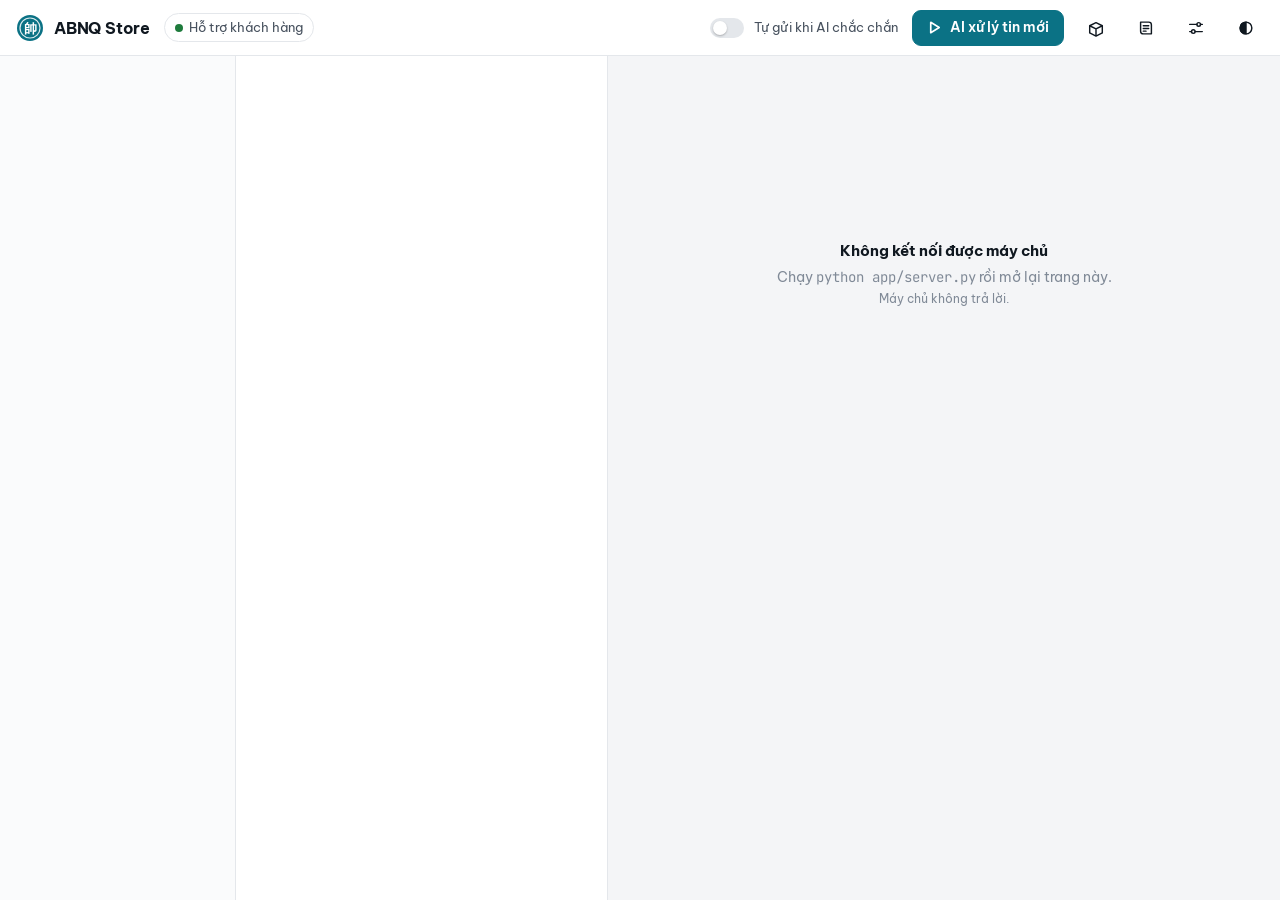
==== commit 3c40d86b: "Show the products behind each ticket, with a stock sheet and image credits" ====
--- a/app/index.html
+++ b/app/index.html
@@ -122,6 +122,28 @@
 .msg{margin:16px 0 0;display:grid;grid-template-columns:36px 1fr;gap:12px}
 .bubble{background:var(--panel);border:1px solid var(--line);border-radius:4px 14px 14px 14px;padding:12px 16px;box-shadow:var(--shadow);font-size:15px;line-height:1.6}
 .bubble small{display:block;color:var(--muted);font-size:12px;margin-bottom:4px}
+.prods{display:flex;gap:10px;flex-wrap:wrap;margin:12px 0 0 48px}
+.prod{display:grid;grid-template-columns:64px 1fr;gap:12px;align-items:center;padding:8px 14px 8px 8px;border:1px solid var(--line);border-radius:12px;background:var(--panel);flex:1 1 280px;max-width:440px}
+.pimg{width:64px;height:64px;border-radius:9px;object-fit:cover;display:block;background:var(--line2)}
+.cover{display:grid;place-items:center;text-align:center;padding:6px;background:linear-gradient(160deg,#8C1D2C,#5A1019);color:#F6E7C8;font:700 10px/1.25 serif}
+.cover b{display:block;font-size:18px;margin-bottom:2px}
+.pn{font-weight:600;font-size:13.5px;line-height:1.35}
+.pm{display:flex;gap:8px;align-items:center;flex-wrap:wrap;font-size:12.5px;color:var(--ink2);margin-top:4px}
+.stk{font-weight:600;font-size:11.5px;padding:1px 8px;border-radius:999px;white-space:nowrap}
+.stk.in{background:var(--ok-soft);color:var(--ok)}
+.stk.low{background:var(--warn-soft);color:var(--warn)}
+.stk.out{background:var(--flip-soft);color:var(--flip)}
+.defect{font-size:12px;color:var(--warn);margin-top:3px}
+.it .th{width:26px;height:26px;border-radius:6px;object-fit:cover;margin-left:auto;flex:none}
+.it .th.cover{padding:0;font-size:12px}
+.cat{display:grid;grid-template-columns:repeat(2,minmax(0,1fr));gap:12px}
+.cat .card{border:1px solid var(--line);border-radius:12px;overflow:hidden;background:var(--panel)}
+.cat .pimg{width:100%;height:auto;aspect-ratio:1;border-radius:0}
+.cat .cover{font-size:15px}.cat .cover b{font-size:44px}
+.cat .ci{padding:10px 12px 12px}
+.ppick{display:flex;flex-wrap:wrap;gap:6px}
+.ppick button{border:1px solid var(--line);background:var(--panel2);border-radius:999px;padding:4px 10px;font-size:12px}
+.ppick button.on{background:var(--brand-soft);border-color:var(--brand);color:var(--brand)}
 .sec{margin-top:26px}
 .sech{display:flex;align-items:center;gap:10px;margin:0 0 10px}
 .sech h3{margin:0;font-size:12px;letter-spacing:.8px;text-transform:uppercase;color:var(--muted);font-weight:600}
@@ -318,6 +340,7 @@
       <input type="checkbox" id="auto"><span class="lbl-t">Tự gửi khi AI chắc chắn</span>
     </label>
     <button class="btn pri" id="runAll"><svg width="15" height="15" viewBox="0 0 16 16" fill="none" stroke="currentColor" stroke-width="1.8" stroke-linecap="round" stroke-linejoin="round"><path d="M4 2.5v11l9-5.5z"/></svg><span id="runAllT">AI xử lý tin mới</span></button>
+    <button class="btn icon ghost" id="shopB" title="Kho hàng" aria-label="Kho hàng"><svg width="18" height="18" viewBox="0 0 20 20" fill="none" stroke="currentColor" stroke-width="1.6" stroke-linejoin="round"><path d="M3 7.5 10 4l7 3.5v8L10 19l-7-3.5z"/><path d="m3 7.5 7 3.5 7-3.5M10 11v8"/></svg></button>
     <button class="btn icon ghost hide-m" id="policyB" title="Chính sách cửa hàng" aria-label="Chính sách cửa hàng"><svg width="18" height="18" viewBox="0 0 20 20" fill="none" stroke="currentColor" stroke-width="1.6" stroke-linecap="round" stroke-linejoin="round"><path d="M4 3.5h9a3 3 0 0 1 3 3v10H7a3 3 0 0 1-3-3z"/><path d="M7 7.5h6M7 10.5h6M7 13.5h3"/></svg></button>
     <button class="btn icon ghost" id="setB" title="Cài đặt AI" aria-label="Cài đặt AI"><svg width="18" height="18" viewBox="0 0 20 20" fill="none" stroke="currentColor" stroke-width="1.6" stroke-linecap="round"><path d="M3 6h8M15 6h2M3 14h2M9 14h8"/><circle cx="13" cy="6" r="2"/><circle cx="7" cy="14" r="2"/></svg></button>
     <button class="btn icon ghost" id="themeB" title="Đổi giao diện sáng/tối" aria-label="Đổi giao diện sáng/tối"><svg width="18" height="18" viewBox="0 0 20 20" fill="none" stroke="currentColor" stroke-width="1.6"><circle cx="10" cy="10" r="6.5"/><path d="M10 3.5a6.5 6.5 0 0 0 0 13z" fill="currentColor"/></svg></button>
@@ -377,6 +400,25 @@
 
 const label = id => (S.models.find(m => m.id === id) || {label:id}).label;
 const tk = id => S.tickets.find(t => t.id === id);
+const prod = id => S.products.find(p => p.id === id);
+const vnd = n => n.toLocaleString("vi-VN") + "đ";
+function pimg(p, cls = "pimg") {
+  return p.image ? `<img class="${cls}" src="/img/${p.image}" alt="${esc(p.name)}" loading="lazy">`
+    : `<div class="${cls} cover" role="img" aria-label="${esc(p.name)}"><span><b>將</b>Tàn cuộc<br>cờ tướng</span></div>`;
+}
+function stock(p) {
+  if (p.stock <= 0) return `<span class="stk out">Hết hàng${p.eta ? ` · về ${esc(p.eta)}` : ""}</span>`;
+  return `<span class="stk ${p.stock <= 3 ? "low" : "in"}">Còn ${p.stock}</span>`;
+}
+function prodCard(p) {
+  return `<div class="prod">${pimg(p)}<div><div class="pn">${esc(p.name)}</div>
+    <div class="pm"><span>${vnd(p.price)}</span>${stock(p)}</div>${p.defect ? `<div class="defect">Khuyết điểm: ${esc(p.defect)}</div>` : ""}</div></div>`;
+}
+function openShop() {
+  sheet("Kho hàng hôm nay", `<div class="cat">${S.products.map(p => `<div class="card">${pimg(p)}<div class="ci"><div class="pn">${esc(p.name)}</div>
+      <div class="pm"><span>${vnd(p.price)}</span>${stock(p)}</div>${p.defect ? `<div class="defect">${esc(p.defect)}</div>` : ""}</div></div>`).join("")}</div>
+    <div class="box">AI đọc đúng bảng tồn kho này trong chính sách, nên chỉ được báo "còn hàng" khi kho ghi còn. Ảnh lấy từ Wikimedia Commons, <a href="/nguon-anh" target="_blank">xem nguồn ảnh</a>.</div>`);
+}
 const AVC = ["#0B7285","#A35F00","#6D4BC4","#1E7B3C","#C0245A","#2F6FD0","#7A5C3E","#00897B"];
 const avatar = n => { let h = 0; for (const c of n) h = (h * 31 + c.charCodeAt(0)) >>> 0;
   const ini = n.trim().split(/\s+/).slice(-2).map(w => w[0]).join("").toUpperCase();
@@ -447,7 +489,7 @@
           <div class="r1"><span class="nm">${esc(t.customer)}</span><span class="tm">${esc(t.at)}</span></div>
           <div class="sj">${esc(t.subject)}</div>
           <div class="sn">${esc(t.message)}</div>
-          <div class="r3">${pillFor(t)}<span class="chan">· ${esc(t.channel)}</span></div>
+          <div class="r3">${pillFor(t)}<span class="chan">· ${esc(t.channel)}</span>${(t.products || []).length ? pimg(prod(t.products[0]), "th") : ""}</div>
         </div>
       </div>`).join("") : `<div class="empty"><b>${EMPTY[view][0]}</b>${EMPTY[view][1]}</div>`}</div>`;
 }
@@ -523,6 +565,7 @@
     <button class="btn ghost back" data-act="back">${ICON.back}Hộp thư</button>
     <div class="dh"><h1>${esc(t.subject)}</h1><span class="chip">${esc(t.channel)}</span>${t.order ? `<span class="chip mono">${esc(t.order)}</span>` : ""}<span class="chip mono">${esc(t.id)}</span></div>
     <div class="msg">${avatar(t.customer)}<div class="bubble"><small>${esc(t.customer)} · ${esc(t.at)}</small>${esc(t.message)}</div></div>
+    ${(t.products || []).length ? `<div class="prods">${t.products.map(prod).filter(Boolean).map(prodCard).join("")}</div>` : ""}
     <div class="sec">${body}</div></div>`;
   el.querySelectorAll("textarea").forEach(autosize);
 }
@@ -640,22 +683,28 @@
 }
 
 const SAMPLES = [
-  ["Hoàng Nam","Shop ơi mình đặt nhầm 2 cái ấm siêu tốc, đơn vẫn đang chờ lấy hàng. Huỷ bớt 1 cái được không?"],
-  ["Thanh Vy","Mã GIAOTRE của mình hết hạn hôm qua rồi, shop gia hạn giúp mình với được không?"],
-  ["Bác Sáu","Tôi ở Hà Nội đặt hôm qua, bao giờ hàng tới? Có giao chủ nhật không?"],
+  ["Hoàng Nam","Shop ơi bàn cờ cẩm lai còn không? Mình đặt 2 cái làm quà được không?",["cam-lai"]],
+  ["Thanh Vy","Bộ quân cờ đá ngọc bao giờ có lại hàng vậy shop? Mình đặt trước được không?",["da-ngoc"]],
+  ["Bác Sáu","Tôi ở Hà Nội, mua bộ cờ gỗ sồi hôm nay thì bao giờ tới? Có khắc tên lên bàn được không?",["go-soi"]],
 ];
 function openNew() {
   sheet("Tạo yêu cầu", `
     <div class="fld"><label for="nc">Tên khách</label><input id="nc" placeholder="Ví dụ: Hoàng Nam"></div>
     <div class="fld"><label for="ns">Tiêu đề (không bắt buộc)</label><input id="ns" placeholder="Tự lấy từ nội dung nếu để trống"></div>
     <div class="fld"><label for="nm">Nội dung</label><textarea id="nm" placeholder="Dán tin nhắn của khách vào đây"></textarea></div>
+    <div class="fld"><label>Sản phẩm khách nhắc tới (không bắt buộc)</label><div class="ppick">${S.products.map(p => `<button type="button" data-p="${p.id}">${esc(p.name.split(" (")[0].split(" kèm")[0])}</button>`).join("")}</div></div>
     <div class="fld"><label>Mẫu có sẵn</label><div class="samples">${SAMPLES.map((s, i) => `<button data-s="${i}">${esc(s[0])}</button>`).join("")}</div></div>
     <button class="btn pri" id="addT">${ICON.plus}Tạo và để AI soạn trả lời</button>`,
   s => {
-    s.querySelectorAll("[data-s]").forEach(b => b.onclick = () => { const [n, m] = SAMPLES[+b.dataset.s]; $("#nc").value = n; $("#nm").value = m; });
+    const chosen = () => [...s.querySelectorAll("[data-p].on")].map(b => b.dataset.p);
+    s.querySelectorAll("[data-p]").forEach(b => b.onclick = () => b.classList.toggle("on"));
+    s.querySelectorAll("[data-s]").forEach(b => b.onclick = () => {
+      const [n, m, ps] = SAMPLES[+b.dataset.s]; $("#nc").value = n; $("#nm").value = m;
+      s.querySelectorAll("[data-p]").forEach(x => x.classList.toggle("on", ps.includes(x.dataset.p)));
+    });
     s.querySelector("#addT").onclick = async () => {
       try {
-        const t = await api("/api/tickets", {customer:$("#nc").value, subject:$("#ns").value, message:$("#nm").value});
+        const t = await api("/api/tickets", {customer:$("#nc").value, subject:$("#ns").value, message:$("#nm").value, products:chosen()});
         upsert(t); closeSheet(); view = "all"; open(t.id); render();
         await processTicket(t.id, {}); render();
       } catch (e) { toast(e.message, true); render(); }
@@ -673,6 +722,7 @@
   if (it) { if (view === "report") view = "all"; open(it.dataset.id); return render(); }
   if (q("#newB")) return openNew();
   if (q("#setB")) return openSettings();
+  if (q("#shopB")) return openShop();
   if (q("#policyB")) return sheet("Chính sách ABNQ Store", `<div class="policy">${esc(S.policy)}</div><div class="box">AI dựa vào chính sách này khi soạn và đánh giá câu trả lời.</div>`);
   if (q("#themeB")) {
     const r = document.documentElement, dark = r.dataset.theme ? r.dataset.theme === "dark" : matchMedia("(prefers-color-scheme:dark)").matches;
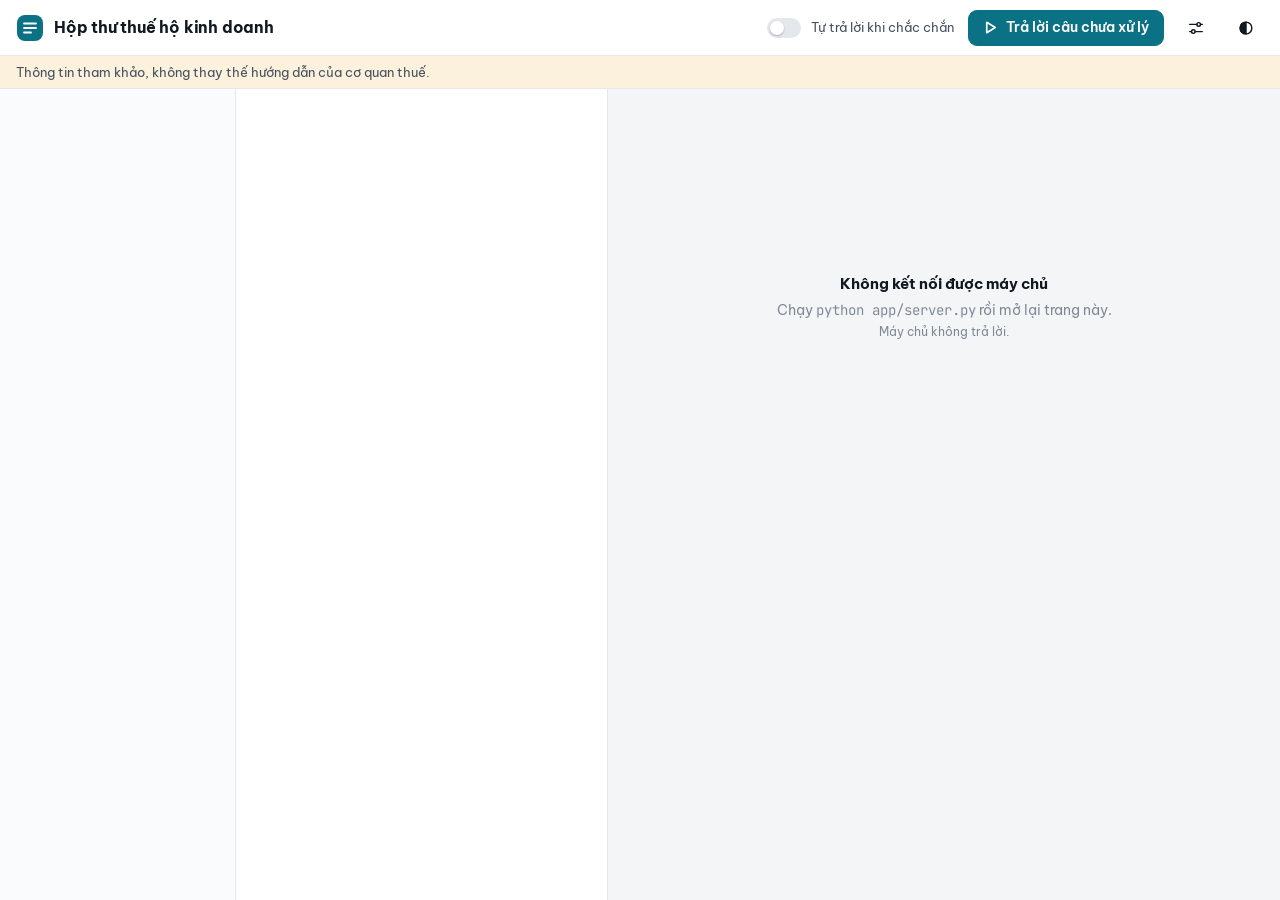
==== commit 63079903: "Replace the chess shop demo with a household-business tax inbox grounded in official legal texts" ====
--- a/app/index.html
+++ b/app/index.html
@@ -3,7 +3,7 @@
 <head>
 <meta charset="utf-8">
 <meta name="viewport" content="width=device-width,initial-scale=1,viewport-fit=cover">
-<title>ABNQ Store · Hỗ trợ khách hàng</title>
+<title>Hộp thư thuế hộ kinh doanh</title>
 <link rel="preconnect" href="https://fonts.googleapis.com">
 <link rel="preconnect" href="https://fonts.gstatic.com" crossorigin>
 <link href="https://fonts.googleapis.com/css2?family=Be+Vietnam+Pro:wght@400;500;600;700&family=JetBrains+Mono:wght@500;600&display=swap" rel="stylesheet">
@@ -37,23 +37,27 @@
 body{background:var(--bg);color:var(--ink);font:14px/1.5 var(--font);-webkit-font-smoothing:antialiased;overflow:hidden}
 button,select,textarea,input{font:inherit;color:inherit}
 button{cursor:pointer}
+a{color:var(--brand)}
 .mono{font-family:var(--mono)}
 .sr{position:absolute;width:1px;height:1px;overflow:hidden;clip:rect(0 0 0 0)}
+:focus-visible{outline:2px solid var(--brand);outline-offset:2px}
 
 /* ---------- shell ---------- */
-.app{display:grid;grid-template-rows:56px 1fr;grid-template-columns:minmax(0,1fr);height:100dvh}
-.top{display:flex;align-items:center;gap:14px;padding:0 16px;background:var(--panel);border-bottom:1px solid var(--line)}
-.logo{display:flex;align-items:center;gap:10px;font-weight:700;font-size:16px;letter-spacing:-.2px}
+.app{display:grid;grid-template-rows:56px auto minmax(0,1fr);grid-template-columns:minmax(0,1fr);height:100dvh}
+.top{display:flex;align-items:center;gap:14px;padding:0 16px;background:var(--panel);border-bottom:1px solid var(--line);min-width:0}
+.logo{display:flex;align-items:center;gap:10px;font-weight:700;font-size:16px;letter-spacing:-.2px;min-width:0;line-height:1.2}
 .logo svg{flex:none}
-.ws{display:flex;align-items:center;gap:6px;padding:4px 10px;border:1px solid var(--line);border-radius:999px;color:var(--ink2);font-size:13px;white-space:nowrap}
-.ws i{width:8px;height:8px;border-radius:50%;background:var(--ok)}
 .grow{flex:1}
-.switch{display:flex;align-items:center;gap:10px;color:var(--ink2);font-size:13px;user-select:none;cursor:pointer;white-space:nowrap}
-.switch input{appearance:none;width:34px;height:20px;border-radius:999px;background:var(--line);position:relative;margin:0;cursor:pointer;transition:background .2s}
+.notice{padding:7px 16px;background:var(--warn-soft);color:var(--ink2);font-size:12.5px;line-height:1.45;border-bottom:1px solid var(--line)}
+.notice b{color:var(--ink)}
+.notice .pend{display:block;color:var(--muted);font-size:12px}
+.switch{display:flex;align-items:center;gap:10px;color:var(--ink2);font-size:13px;user-select:none;cursor:pointer}
+.switch input{appearance:none;width:34px;height:20px;border-radius:999px;background:var(--line);position:relative;margin:0;cursor:pointer;transition:background .2s;flex:none}
 .switch input::after{content:"";position:absolute;left:3px;top:3px;width:14px;height:14px;border-radius:50%;background:#fff;box-shadow:0 1px 2px rgba(0,0,0,.25);transition:transform .2s}
 .switch input:checked{background:var(--brand)}
 .switch input:checked::after{transform:translateX(14px)}
-.btn{display:inline-flex;align-items:center;justify-content:center;gap:8px;height:36px;padding:0 14px;border-radius:9px;border:1px solid var(--line);background:var(--panel);font-weight:600;font-size:13.5px;white-space:nowrap;transition:background .15s,border-color .15s,transform .05s}
+.top .switch{white-space:nowrap}
+.btn{display:inline-flex;align-items:center;justify-content:center;gap:8px;min-height:36px;padding:0 14px;border-radius:9px;border:1px solid var(--line);background:var(--panel);font-weight:600;font-size:13.5px;white-space:nowrap;transition:background .15s,border-color .15s,transform .05s}
 .btn:hover{background:var(--panel2);border-color:color-mix(in srgb,var(--line) 60%,var(--ink2))}
 .btn:active{transform:translateY(1px)}
 .btn:disabled{opacity:.55;cursor:default;transform:none}
@@ -61,21 +65,24 @@
 .btn.pri:hover{background:color-mix(in srgb,var(--brand) 88%,#000)}
 .btn.ghost{border-color:transparent;background:transparent}
 .btn.ghost:hover{background:var(--line2)}
-.btn.icon{width:36px;padding:0}
+.btn.icon{width:36px;padding:0;flex:none}
 .btn.danger{color:var(--flip)}
+.btn.on{background:var(--brand-soft);border-color:var(--brand);color:var(--brand)}
 .btn svg{flex:none}
 .spin{width:14px;height:14px;border-radius:50%;border:2px solid currentColor;border-right-color:transparent;animation:spin .8s linear infinite;flex:none}
 @keyframes spin{to{transform:rotate(360deg)}}
 
-.main{display:grid;grid-template-columns:236px 372px 1fr;min-height:0}
+.main{display:grid;grid-template-columns:236px 372px minmax(0,1fr);min-height:0}
 .side{background:var(--panel2);border-right:1px solid var(--line);padding:14px 10px;display:flex;flex-direction:column;gap:4px;overflow:auto}
 .nav{display:flex;align-items:center;gap:10px;width:100%;padding:8px 10px;border:0;background:none;border-radius:8px;color:var(--ink2);font-weight:500;text-align:left}
 .nav:hover{background:var(--line2);color:var(--ink)}
 .nav.on{background:var(--panel);color:var(--ink);box-shadow:var(--shadow)}
 .nav .n{margin-left:auto;font:600 12px var(--mono);color:var(--muted)}
 .nav .n.hot{color:#fff;background:var(--flip);padding:1px 7px;border-radius:999px}
-.nav svg{color:var(--muted)}
+.nav svg{color:var(--muted);flex:none}
 .nav.on svg{color:var(--brand)}
+.nav.newb{color:var(--brand);font-weight:600}
+.nav.newb svg{color:var(--brand)}
 .side h4{margin:14px 10px 4px;font-size:11px;letter-spacing:.8px;text-transform:uppercase;color:var(--muted);font-weight:600}
 .today{margin:8px 4px 0;padding:14px;border:1px solid var(--line);border-radius:var(--r);background:var(--panel);display:grid;grid-template-columns:1fr 1fr;gap:12px 8px}
 .today div b{display:block;font:600 22px/1.1 var(--mono);letter-spacing:-.5px}
@@ -85,12 +92,13 @@
 .side .foot{margin-top:auto;padding:12px 10px 2px;font-size:12px;color:var(--muted);line-height:1.45}
 
 /* ---------- list ---------- */
-.list{background:var(--panel);border-right:1px solid var(--line);display:flex;flex-direction:column;min-height:0}
+.list{background:var(--panel);border-right:1px solid var(--line);display:flex;flex-direction:column;min-height:0;min-width:0}
 .lh{display:flex;align-items:center;gap:8px;padding:14px 16px 10px;border-bottom:1px solid var(--line2)}
 .lh h2{margin:0;font-size:16px;letter-spacing:-.2px}
 .lh .c{color:var(--muted);font:500 13px var(--mono)}
+.lh .btn{margin-left:auto;min-height:32px;padding:0 10px;font-size:13px}
 .items{overflow:auto;flex:1}
-.it{display:grid;grid-template-columns:36px 1fr;gap:10px;padding:12px 16px;border-bottom:1px solid var(--line2);cursor:pointer;position:relative}
+.it{display:grid;grid-template-columns:36px minmax(0,1fr);gap:10px;padding:12px 16px;border-bottom:1px solid var(--line2);cursor:pointer;position:relative}
 .it:hover{background:var(--panel2)}
 .it.on{background:var(--brand-soft)}
 .it.on::before{content:"";position:absolute;left:0;top:0;bottom:0;width:3px;background:var(--brand)}
@@ -100,12 +108,13 @@
 .it .tm{margin-left:auto;color:var(--muted);font:500 12px var(--mono);flex:none}
 .it .sj{font-weight:500;color:var(--ink);white-space:nowrap;overflow:hidden;text-overflow:ellipsis}
 .it .sn{color:var(--muted);font-size:13px;white-space:nowrap;overflow:hidden;text-overflow:ellipsis}
-.it .r3{display:flex;align-items:center;gap:6px;margin-top:6px}
-.pill{display:inline-flex;align-items:center;gap:5px;height:22px;padding:0 8px;border-radius:999px;font-size:11.5px;font-weight:600;white-space:nowrap}
+.it .r3{display:flex;align-items:center;gap:6px;margin-top:6px;flex-wrap:wrap}
+.pill{display:inline-flex;align-items:center;gap:5px;min-height:22px;padding:0 8px;border-radius:999px;font-size:11.5px;font-weight:600;white-space:nowrap}
 .pill.new{background:var(--line2);color:var(--ink2)}
 .pill.review{background:var(--flip-soft);color:var(--flip)}
 .pill.ready{background:var(--ok-soft);color:var(--ok)}
-.pill.sent{background:transparent;color:var(--muted);padding:0}
+.pill.sent{background:transparent;color:var(--ok);padding:0}
+.pill.out_of_scope,.pill.no_basis{background:var(--warn-soft);color:var(--warn)}
 .pill.busy{background:var(--brand-soft);color:var(--brand)}
 .pill .spin{width:10px;height:10px;border-width:1.5px}
 .chan{font-size:11.5px;color:var(--muted)}
@@ -113,79 +122,106 @@
 .empty b{display:block;color:var(--ink);font-size:15px;margin-bottom:4px}
 
 /* ---------- detail ---------- */
-.detail{overflow:auto;min-height:0}
+.detail{overflow:auto;min-height:0;min-width:0}
 .dwrap{max-width:980px;margin:0 auto;padding:22px 28px 64px}
 .back{display:none}
-.dh{display:flex;align-items:center;gap:12px;flex-wrap:wrap}
-.dh h1{margin:0;font-size:20px;letter-spacing:-.3px}
-.chip{display:inline-flex;align-items:center;gap:6px;height:24px;padding:0 9px;border:1px solid var(--line);border-radius:7px;font-size:12px;color:var(--ink2);background:var(--panel)}
-.msg{margin:16px 0 0;display:grid;grid-template-columns:36px 1fr;gap:12px}
-.bubble{background:var(--panel);border:1px solid var(--line);border-radius:4px 14px 14px 14px;padding:12px 16px;box-shadow:var(--shadow);font-size:15px;line-height:1.6}
-.bubble small{display:block;color:var(--muted);font-size:12px;margin-bottom:4px}
-.prods{display:flex;gap:10px;flex-wrap:wrap;margin:12px 0 0 48px}
-.prod{display:grid;grid-template-columns:64px 1fr;gap:12px;align-items:center;padding:8px 14px 8px 8px;border:1px solid var(--line);border-radius:12px;background:var(--panel);flex:1 1 280px;max-width:440px}
-.pimg{width:64px;height:64px;border-radius:9px;object-fit:cover;display:block;background:var(--line2)}
-.cover{display:grid;place-items:center;text-align:center;padding:6px;background:linear-gradient(160deg,#8C1D2C,#5A1019);color:#F6E7C8;font:700 10px/1.25 serif}
-.cover b{display:block;font-size:18px;margin-bottom:2px}
-.pn{font-weight:600;font-size:13.5px;line-height:1.35}
-.pm{display:flex;gap:8px;align-items:center;flex-wrap:wrap;font-size:12.5px;color:var(--ink2);margin-top:4px}
-.stk{font-weight:600;font-size:11.5px;padding:1px 8px;border-radius:999px;white-space:nowrap}
-.stk.in{background:var(--ok-soft);color:var(--ok)}
-.stk.low{background:var(--warn-soft);color:var(--warn)}
-.stk.out{background:var(--flip-soft);color:var(--flip)}
-.defect{font-size:12px;color:var(--warn);margin-top:3px}
-.it .th{width:26px;height:26px;border-radius:6px;object-fit:cover;margin-left:auto;flex:none}
-.it .th.cover{padding:0;font-size:12px}
-.cat{display:grid;grid-template-columns:repeat(2,minmax(0,1fr));gap:12px}
-.cat .card{border:1px solid var(--line);border-radius:12px;overflow:hidden;background:var(--panel)}
-.cat .pimg{width:100%;height:auto;aspect-ratio:1;border-radius:0}
-.cat .cover{font-size:15px}.cat .cover b{font-size:44px}
-.cat .ci{padding:10px 12px 12px}
-.ppick{display:flex;flex-wrap:wrap;gap:6px}
-.ppick button{border:1px solid var(--line);background:var(--panel2);border-radius:999px;padding:4px 10px;font-size:12px}
-.ppick button.on{background:var(--brand-soft);border-color:var(--brand);color:var(--brand)}
+.dh{display:flex;align-items:center;gap:10px;flex-wrap:wrap}
+.dh h1{margin:0;font-size:20px;letter-spacing:-.3px;overflow-wrap:anywhere;min-width:0}
+.chip{display:inline-flex;align-items:center;gap:6px;min-height:24px;padding:0 9px;border:1px solid var(--line);border-radius:7px;font-size:12px;color:var(--ink2);background:var(--panel)}
+.msg{margin:16px 0 0;display:grid;grid-template-columns:36px minmax(0,1fr);gap:12px}
+.bubble{background:var(--panel);border:1px solid var(--line);border-radius:4px 14px 14px 14px;padding:12px 16px;box-shadow:var(--shadow);font-size:15px;line-height:1.6;white-space:pre-wrap;overflow-wrap:anywhere}
+.bubble small{display:block;color:var(--muted);font-size:12px;margin-bottom:4px;white-space:normal}
 .sec{margin-top:26px}
 .sech{display:flex;align-items:center;gap:10px;margin:0 0 10px}
-.sech h3{margin:0;font-size:12px;letter-spacing:.8px;text-transform:uppercase;color:var(--muted);font-weight:600}
+.sech h3{margin:0;font-size:12px;letter-spacing:.8px;text-transform:uppercase;color:var(--muted);font-weight:600;white-space:nowrap}
 .sech .grow{height:1px;background:var(--line)}
-
-.start{border:1.5px dashed var(--line);border-radius:16px;padding:28px;display:grid;grid-template-columns:1fr auto;gap:20px;align-items:center;background:var(--panel)}
+.sech .n{font:500 12px var(--mono);color:var(--muted)}
+
+.start{border:1.5px dashed var(--line);border-radius:16px;padding:24px;display:grid;grid-template-columns:minmax(0,1fr) auto;gap:20px;align-items:center;background:var(--panel)}
 .start h4{margin:0 0 6px;font-size:16px}
 .start p{margin:0;color:var(--ink2)}
-.flow{display:flex;gap:8px;align-items:center;margin-top:14px;flex-wrap:wrap;color:var(--muted);font-size:12.5px}
-.flow span{padding:3px 9px;border-radius:999px;background:var(--line2);color:var(--ink2)}
+
+/* ask form */
+.ask{border:1px solid var(--line);border-radius:16px;padding:22px;background:var(--panel);box-shadow:var(--shadow);display:grid;gap:16px}
+.ask h1{margin:0;font-size:20px;letter-spacing:-.3px}
+.ask p.lead{margin:-8px 0 0;color:var(--ink2)}
+.ask .row{display:flex;align-items:center;gap:12px;flex-wrap:wrap}
+.ask .cnt{margin-left:auto;color:var(--muted);font:500 12px var(--mono)}
+.hint{display:flex;gap:8px;align-items:flex-start;font-size:12.5px;color:var(--warn);background:var(--warn-soft);border-radius:9px;padding:8px 10px}
+.samples{display:flex;flex-wrap:wrap;gap:6px}
+.samples button{border:1px solid var(--line);background:var(--panel2);border-radius:999px;padding:5px 11px;font-size:12.5px;text-align:left}
+.samples button:hover{border-color:var(--brand);color:var(--brand)}
 
 .working{border:1px solid var(--line);border-radius:16px;padding:22px;background:var(--panel)}
+.working .wt{margin:0 0 14px;color:var(--ink2);font-size:13.5px}
 .steps{display:grid;gap:12px}
 .stp{display:flex;align-items:center;gap:12px;color:var(--muted)}
 .stp.on{color:var(--ink)}
 .stp.done{color:var(--ok)}
-.stp .dot{width:22px;height:22px;border-radius:50%;border:1.5px solid currentColor;display:grid;place-items:center;flex:none}
+.stp .dot{width:22px;height:22px;border-radius:50%;border:1.5px solid currentColor;display:grid;place-items:center;flex:none;font-size:12px}
 .stp.on .dot{border-color:var(--brand);color:var(--brand)}
 .sk{height:10px;border-radius:6px;background:linear-gradient(90deg,var(--line2),var(--line),var(--line2));background-size:200% 100%;animation:sh 1.2s infinite}
 @keyframes sh{to{background-position:-200% 0}}
 
-/* verdict banner */
-.ban{display:grid;grid-template-columns:44px 1fr auto;gap:14px;align-items:center;padding:16px 18px;border-radius:16px;border:1px solid}
+/* answer */
+.answer{border:1px solid color-mix(in srgb,var(--ok) 35%,transparent);background:var(--ok-soft);border-radius:16px;padding:16px 18px}
+.answer .hd{display:flex;align-items:center;gap:8px;flex-wrap:wrap;font-weight:700;color:var(--ok)}
+.answer .hd span{font-weight:500;color:var(--ink2);font-size:13px}
+.answer .txt{margin:10px 0 0;white-space:pre-wrap;overflow-wrap:anywhere;font-size:15px;line-height:1.65;color:var(--ink)}
+.answer .basis{margin:12px 0 0;padding-top:10px;border-top:1px dashed color-mix(in srgb,var(--ok) 35%,transparent);font-size:13.5px;color:var(--ink2);overflow-wrap:anywhere}
+.answer .basis b{color:var(--ink)}
+.answer .acts{margin-top:12px}
+.answer.warn{background:var(--warn-soft);border-color:color-mix(in srgb,var(--warn) 35%,transparent)}
+.answer.warn .hd{color:var(--warn)}
+.answer.unsure{background:var(--flip-soft);border-color:color-mix(in srgb,var(--flip) 35%,transparent)}
+.answer.unsure .hd{color:var(--flip)}
+.after{margin:14px 0 0;color:var(--ink2);font-size:14px}
+
+/* clauses */
+.clauses{display:grid;gap:10px}
+.cl{border:1px solid var(--line);border-radius:12px;background:var(--panel);padding:12px 14px;min-width:0}
+.cl .ch{display:flex;align-items:baseline;gap:6px 10px;flex-wrap:wrap}
+.cl .lb{font-weight:600;font-size:14px;overflow-wrap:anywhere}
+.cl .ti{color:var(--ink2);font-size:13.5px;margin-top:2px;overflow-wrap:anywhere}
+.cl .meta{display:flex;align-items:center;gap:6px;flex-wrap:wrap;margin-top:8px}
+.tag2{display:inline-flex;align-items:center;min-height:20px;padding:0 7px;border-radius:999px;font-size:11px;font-weight:600;white-space:nowrap}
+.tag2.amd{background:var(--warn-soft);color:var(--warn);white-space:normal}
+.tag2.core{background:var(--brand-soft);color:var(--brand)}
+.kw{display:inline-flex;align-items:center;min-height:20px;padding:0 7px;border-radius:6px;font-size:11.5px;background:var(--line2);color:var(--ink2)}
+.cl .src{margin-left:auto;font-size:12.5px;font-weight:600;white-space:nowrap}
+.cl details{margin-top:8px}
+.cl summary{cursor:pointer;color:var(--brand);font-size:13px;font-weight:600;display:inline-flex;align-items:center;gap:6px;list-style:none}
+.cl summary::-webkit-details-marker{display:none}
+.cl summary::before{content:"▸";transition:transform .15s}
+.cl details[open] summary::before{transform:rotate(90deg)}
+.cl pre{margin:8px 0 0;white-space:pre-wrap;overflow-wrap:anywhere;font:13px/1.6 var(--font);color:var(--ink2);background:var(--panel2);border:1px solid var(--line2);border-radius:9px;padding:10px 12px;max-height:420px;overflow:auto}
+
+/* feedback */
+.fb{border:1px solid var(--line);border-radius:14px;background:var(--panel);padding:14px 16px;display:grid;gap:10px}
+.fb .q{font-weight:600}
+.fb .row{display:flex;gap:8px;flex-wrap:wrap;align-items:center}
+.fb .saved{font-size:12.5px;color:var(--ok)}
+.fb textarea{width:100%;min-height:60px;border:1px solid var(--line);border-radius:9px;background:var(--panel);padding:8px 10px;resize:vertical}
+
+/* verdict banner (reviewer) */
+.ban{display:grid;grid-template-columns:44px minmax(0,1fr);gap:14px;align-items:center;padding:16px 18px;border-radius:16px;border:1px solid}
 .ban .ic{width:44px;height:44px;border-radius:12px;display:grid;place-items:center}
 .ban h4{margin:0;font-size:16px;letter-spacing:-.2px}
 .ban p{margin:2px 0 0;color:var(--ink2);font-size:13.5px}
 .ban.agree,.ban.tie{background:var(--ok-soft);border-color:color-mix(in srgb,var(--ok) 35%,transparent)}
 .ban.agree .ic,.ban.tie .ic{background:var(--ok);color:#fff}
-.ban.flip{background:var(--flip-soft);border-color:color-mix(in srgb,var(--flip) 35%,transparent)}
-.ban.flip .ic{background:var(--flip);color:#fff}
+.ban.flip,.ban.held{background:var(--flip-soft);border-color:color-mix(in srgb,var(--flip) 35%,transparent)}
+.ban.flip .ic,.ban.held .ic{background:var(--flip);color:#fff}
 .ban.partial,.ban.invalid{background:var(--warn-soft);border-color:color-mix(in srgb,var(--warn) 35%,transparent)}
 .ban.partial .ic,.ban.invalid .ic{background:var(--warn);color:#fff}
-.naive{margin-top:8px;font-size:12.5px;color:var(--ink2)}
-.naive b{color:var(--flip)}
+.rvtag{display:inline-flex;align-items:center;gap:6px;font-size:11px;font-weight:700;letter-spacing:.6px;text-transform:uppercase;color:var(--brand);margin-bottom:8px}
 
 /* runs */
 .runs{display:grid;gap:8px;margin-top:12px}
-.rcap{margin:14px 0 0;font-size:12.5px;color:var(--muted)}
-.run{display:grid;grid-template-columns:52px auto 18px 1fr;gap:10px;align-items:center;padding:10px 14px;border:1px solid var(--line);border-radius:12px;background:var(--panel)}
+.run{display:grid;grid-template-columns:52px auto 18px minmax(0,1fr);gap:10px;align-items:center;padding:10px 14px;border:1px solid var(--line);border-radius:12px;background:var(--panel)}
 .run .lbl{font-size:12px;color:var(--muted);font-weight:600}
-.slots{display:flex;gap:4px}
-.slot{display:inline-flex;align-items:center;gap:5px;height:26px;padding:0 8px;border-radius:7px;font-size:12px;font-weight:600;border:1px solid transparent}
+.slots{display:flex;gap:4px;flex-wrap:wrap}
+.slot{display:inline-flex;align-items:center;gap:5px;min-height:26px;padding:0 8px;border-radius:7px;font-size:12px;font-weight:600;border:1px solid transparent;white-space:nowrap}
 .slot.s1{background:var(--d1-soft);color:var(--d1)}
 .slot.s2{background:var(--d2-soft);color:var(--d2)}
 .slot.pick{border-color:currentColor;box-shadow:0 0 0 2px color-mix(in srgb,currentColor 18%,transparent)}
@@ -200,43 +236,43 @@
 .whys pre{margin:0;white-space:pre-wrap;word-break:break-word;font:12px/1.55 var(--mono);color:var(--ink2);background:var(--panel2);border:1px solid var(--line);border-radius:10px;padding:12px;max-height:240px;overflow:auto}
 .whys h5{margin:0 0 6px;font-size:12px;color:var(--muted)}
 
-/* drafts */
+/* drafts (reviewer) */
 .drafts{display:grid;grid-template-columns:1fr 1fr;gap:14px}
-.draft{border:1px solid var(--line);border-radius:16px;background:var(--panel);display:flex;flex-direction:column;overflow:hidden;transition:border-color .2s,box-shadow .2s}
+.draft{border:1px solid var(--line);border-radius:16px;background:var(--panel);display:flex;flex-direction:column;overflow:hidden;min-width:0;transition:border-color .2s,box-shadow .2s}
 .draft.win{border-color:var(--ok);box-shadow:0 0 0 3px color-mix(in srgb,var(--ok) 16%,transparent)}
-.dhd{display:flex;align-items:center;gap:8px;padding:12px 14px;border-bottom:1px solid var(--line2)}
+.dhd{display:flex;align-items:center;gap:8px;flex-wrap:wrap;padding:12px 14px;border-bottom:1px solid var(--line2)}
 .dhd .tag{font-weight:700;font-size:13.5px}
 .dhd .tag.t1{color:var(--d1)} .dhd .tag.t2{color:var(--d2)}
 .dhd .mdl{color:var(--muted);font-size:12px}
 .badge{margin-left:auto;display:inline-flex;align-items:center;gap:5px;font-size:11.5px;font-weight:700;color:var(--ok);background:var(--ok-soft);padding:3px 8px;border-radius:999px}
-.draft textarea{border:0;resize:none;background:transparent;padding:14px;font-size:14.5px;line-height:1.6;min-height:180px;outline:none;flex:1}
+.draft textarea{border:0;resize:none;background:transparent;padding:14px;font-size:14.5px;line-height:1.6;min-height:180px;outline:none;flex:1;width:100%;field-sizing:content}
 .draft textarea:focus{background:var(--panel2)}
+.fchk{margin:0;padding:10px 14px;border-top:1px solid var(--line2);list-style:none;display:grid;gap:4px;font-size:13px}
+.fchk li{color:var(--flip)}
+.fchk li::before{content:"✗ ";font-weight:700}
+.fchk.ok li{color:var(--ok)}
+.fchk.ok li::before{content:"✓ "}
 .dft{display:flex;align-items:center;gap:8px;padding:10px 14px;border-top:1px solid var(--line2)}
 .dft .wc{color:var(--muted);font:500 12px var(--mono)}
 .dft .btn{margin-left:auto}
 .acts{display:flex;gap:8px;flex-wrap:wrap;margin-top:14px}
 
-.sent{border:1px solid color-mix(in srgb,var(--ok) 35%,transparent);background:var(--ok-soft);border-radius:16px;padding:16px 18px}
-.sent .hd{display:flex;align-items:center;gap:8px;font-weight:700;color:var(--ok)}
-.sent .hd span{font-weight:500;color:var(--ink2);font-size:13px}
-.sent p{margin:10px 0 0;white-space:pre-wrap;font-size:14.5px;line-height:1.6}
-
 /* ---------- report ---------- */
-.report{grid-column:2/4;overflow:auto;min-height:0}
+.report{grid-column:2/4;overflow:auto;min-height:0;min-width:0}
 .rwrap{max-width:1080px;margin:0 auto;padding:26px 28px 64px}
 .rh h1{margin:0;font-size:24px;letter-spacing:-.4px}
 .rh p{margin:4px 0 0;color:var(--ink2)}
-.kpis{display:grid;grid-template-columns:repeat(4,1fr);gap:12px;margin-top:20px}
-.kpi{background:var(--panel);border:1px solid var(--line);border-radius:14px;padding:16px}
+.kpis{display:grid;grid-template-columns:repeat(auto-fit,minmax(160px,1fr));gap:12px;margin-top:20px}
+.kpi{background:var(--panel);border:1px solid var(--line);border-radius:14px;padding:16px;min-width:0}
 .kpi b{display:block;font:600 30px/1 var(--mono);letter-spacing:-1px;margin-top:8px}
 .kpi span{color:var(--muted);font-size:12.5px;font-weight:500}
 .kpi small{display:block;color:var(--ink2);font-size:12px;margin-top:8px;line-height:1.4}
 .kpi.hl{border-color:color-mix(in srgb,var(--flip) 40%,transparent)}
 .kpi.hl b{color:var(--flip)}
+.kpi.wn b{color:var(--warn)}
 .cards2{display:grid;grid-template-columns:1.2fr 1fr;gap:12px;margin-top:12px}
-.card{background:var(--panel);border:1px solid var(--line);border-radius:14px;padding:18px}
-.card h3{margin:0 0 4px;font-size:15px}
-.card .sub{margin:0 0 14px;color:var(--ink2);font-size:13px}
+.card{background:var(--panel);border:1px solid var(--line);border-radius:14px;padding:18px;min-width:0}
+.card h3{margin:0 0 10px;font-size:15px}
 .stack{display:flex;height:34px;border-radius:8px;overflow:hidden;gap:2px;background:var(--panel)}
 .stack div{min-width:2px;position:relative}
 .stack div:first-child{border-radius:8px 0 0 8px}
@@ -248,20 +284,14 @@
 .meter{position:relative;height:34px;background:var(--line2);border-radius:8px;overflow:hidden}
 .meter .f{height:100%;background:var(--flip);border-radius:8px 0 0 8px}
 .meter .mid{position:absolute;left:50%;top:-4px;bottom:-4px;border-left:2px dashed var(--ink2)}
-.mlab{display:flex;justify-content:space-between;font-size:12px;color:var(--muted);margin-top:6px}
+.mlab{display:flex;justify-content:space-between;gap:8px;font-size:12px;color:var(--muted);margin-top:6px}
 .big2{font:600 34px/1 var(--mono);letter-spacing:-1px}
-.bridge{margin-top:12px;display:grid;grid-template-columns:repeat(3,1fr);gap:0;background:var(--panel);border:1px solid var(--line);border-radius:14px;overflow:hidden}
-.bridge div{padding:18px;border-right:1px solid var(--line2)}
-.bridge div:last-child{border-right:0}
-.bridge span{font-size:11px;letter-spacing:.8px;text-transform:uppercase;color:var(--brand);font-weight:700}
-.bridge p{margin:6px 0 0;font-size:13.5px;color:var(--ink2)}
-.bridge p b{color:var(--ink)}
 table.tb{width:100%;border-collapse:collapse;font-size:13px}
-.tb th{text-align:left;font-weight:600;color:var(--muted);font-size:12px;padding:8px 10px;border-bottom:1px solid var(--line)}
+.tb th{text-align:left;font-weight:600;color:var(--muted);font-size:12px;padding:8px 10px;border-bottom:1px solid var(--line);white-space:nowrap}
 .tb td{padding:9px 10px;border-bottom:1px solid var(--line2)}
-.tb tr{cursor:pointer}
-.tb tr:hover td{background:var(--panel2)}
-.tb .mono{font-size:12px}
+.tb tr[data-id]{cursor:pointer}
+.tb tr[data-id]:hover td{background:var(--panel2)}
+.tb .mono{font-size:12px;white-space:nowrap}
 
 /* ---------- sheets ---------- */
 .scrim{position:fixed;inset:0;background:rgba(10,15,20,.38);z-index:20;animation:fade .15s}
@@ -271,41 +301,39 @@
 .sheet .sh{display:flex;align-items:center;padding:16px 18px;border-bottom:1px solid var(--line)}
 .sheet .sh h3{margin:0;font-size:16px}
 .sheet .sb{padding:18px;overflow:auto;flex:1;display:grid;gap:16px;align-content:start}
+.sheet .grp{border-top:1px solid var(--line);padding-top:16px;display:grid;gap:12px}
+.sheet .grp h4{margin:0;font-size:12px;letter-spacing:.8px;text-transform:uppercase;color:var(--muted)}
 .fld label{display:block;font-weight:600;font-size:13px;margin-bottom:6px}
-.fld small{display:block;color:var(--muted);font-size:12px;margin-top:5px;line-height:1.4}
+.fld small,.sheet small{display:block;color:var(--muted);font-size:12px;margin-top:5px;line-height:1.4}
 .fld select,.fld input,.fld textarea{width:100%;height:38px;border:1px solid var(--line);border-radius:9px;background:var(--panel);padding:0 10px}
-.fld textarea{height:auto;min-height:120px;padding:10px;resize:vertical;line-height:1.5}
-.policy{white-space:pre-wrap;font-size:13.5px;line-height:1.65;color:var(--ink2)}
-.samples{display:flex;flex-wrap:wrap;gap:6px}
-.samples button{border:1px solid var(--line);background:var(--panel2);border-radius:999px;padding:4px 10px;font-size:12px}
-.box{border:1px solid var(--line);border-radius:12px;padding:14px;background:var(--panel2);font-size:13px;color:var(--ink2);line-height:1.5}
-
-.toast{position:fixed;left:50%;bottom:22px;transform:translateX(-50%);background:var(--ink);color:var(--bg);padding:10px 16px;border-radius:10px;font-size:13.5px;z-index:40;box-shadow:var(--shadow);max-width:min(560px,calc(100% - 32px));animation:up .2s}
+.fld textarea{height:auto;min-height:130px;padding:10px;resize:vertical;line-height:1.5}
+.srcs{margin:0;padding-left:18px;display:grid;gap:6px;font-size:13px}
+.srcs a{overflow-wrap:anywhere}
+
+.toast{position:fixed;left:50%;bottom:22px;transform:translateX(-50%);background:var(--ink);color:var(--bg);padding:10px 16px;border-radius:10px;font-size:13.5px;z-index:40;box-shadow:var(--shadow);width:max-content;max-width:min(560px,calc(100% - 32px));animation:up .2s}
 .toast.err{background:var(--flip);color:#fff}
 @keyframes up{from{transform:translate(-50%,8px);opacity:0}}
 
 /* ---------- responsive ---------- */
 @media (max-width:1180px){
-  .main{grid-template-columns:72px 340px 1fr}
+  .main{grid-template-columns:72px 340px minmax(0,1fr)}
   .side .lbl-t,.side h4,.today,.side .foot,.nav .n:not(.hot){display:none}
-  .nav{justify-content:center;padding:10px}
+  .nav{justify-content:center;padding:10px;position:relative}
   .nav .n.hot{position:absolute;margin:0;transform:translate(12px,-10px);font-size:10px;padding:0 5px}
-  .nav{position:relative}
-  .side .newb span{display:none}
   .kpis{grid-template-columns:1fr 1fr}
 }
 @media (max-width:860px){
   body{overflow:auto}
-  .app{height:auto;min-height:100dvh}
-  .top{position:sticky;top:0;z-index:5;gap:8px;padding:0 12px}
-  .ws,.switch .lbl-t,.top .hide-m{display:none}
+  .app{height:auto;min-height:100dvh;grid-template-rows:56px auto auto}
+  .top{position:sticky;top:0;z-index:5;gap:6px;padding:0 16px}
+  .top .switch,.top .hide-m{display:none}
   #runAllT{display:none}
-  #runAll{width:36px;padding:0}
-  .logo{font-size:15px}
+  #runAll{width:36px;padding:0;flex:none}
+  .logo{font-size:14.5px;gap:8px}
+  .logo svg{width:24px;height:24px}
   .main{display:block}
   .side{flex-direction:row;overflow-x:auto;padding:8px 10px;border-right:0;border-bottom:1px solid var(--line);gap:4px;position:sticky;top:56px;z-index:4}
   .nav{width:auto;flex:none}
-  .side .newb{margin-left:auto}
   .list{border-right:0;min-height:calc(100dvh - 112px)}
   .detail,.report{display:none}
   body.show-detail .list{display:none}
@@ -314,15 +342,16 @@
   body.show-report .report{display:block}
   .back{display:inline-flex}
   .dwrap,.rwrap{padding:16px 16px 48px}
-  .drafts,.whys,.cards2,.bridge{grid-template-columns:1fr}
-  .bridge div{border-right:0;border-bottom:1px solid var(--line2)}
+  .ask{padding:16px}
+  .drafts,.whys,.cards2{grid-template-columns:1fr}
   .start{grid-template-columns:1fr}
-  .run{grid-template-columns:auto 1fr;row-gap:6px}
+  .run{grid-template-columns:auto minmax(0,1fr);row-gap:6px}
   .run .arrow{display:none}
   .run .res{grid-column:1/-1;justify-self:start;text-align:left}
-  .ban{grid-template-columns:40px 1fr}
+  .ban{grid-template-columns:40px minmax(0,1fr)}
   .ban .ic{width:40px;height:40px}
-  .ban > .btn{grid-column:1/-1}
+  .kpis{grid-template-columns:1fr 1fr}
+  .kpi b{font-size:26px}
 }
 @media (prefers-reduced-motion:reduce){*{animation:none!important;transition:none!important}}
 </style>
@@ -331,23 +360,21 @@
 <div class="app">
   <header class="top">
     <div class="logo">
-      <svg width="28" height="28" viewBox="0 0 28 28" aria-hidden="true"><circle cx="14" cy="14" r="13" fill="var(--d1)"/><circle cx="14" cy="14" r="10" fill="none" stroke="#fff" stroke-width="1.2" opacity=".85"/><text x="14" y="18.6" text-anchor="middle" font-size="13" font-weight="700" fill="#fff" font-family="serif">帥</text></svg>
-      ABNQ Store
+      <svg width="28" height="28" viewBox="0 0 28 28" aria-hidden="true"><rect x="1" y="1" width="26" height="26" rx="8" fill="var(--d1)"/><path d="M8 9.5h12M8 14h12M8 18.5h7" stroke="#fff" stroke-width="1.8" stroke-linecap="round"/></svg>
+      <span>Hộp thư thuế hộ kinh doanh</span>
     </div>
-    <div class="ws"><i></i>Hỗ trợ khách hàng</div>
     <div class="grow"></div>
-    <label class="switch" title="Khi bật, câu trả lời được gửi ngay nếu hai lần kiểm tra của AI cho cùng kết quả. Các tin còn lại chờ bạn duyệt.">
-      <input type="checkbox" id="auto"><span class="lbl-t">Tự gửi khi AI chắc chắn</span>
+    <label class="switch" title="Tự đưa ra câu trả lời khi hệ thống đủ chắc chắn">
+      <input type="checkbox" id="auto"><span>Tự trả lời khi chắc chắn</span>
     </label>
-    <button class="btn pri" id="runAll"><svg width="15" height="15" viewBox="0 0 16 16" fill="none" stroke="currentColor" stroke-width="1.8" stroke-linecap="round" stroke-linejoin="round"><path d="M4 2.5v11l9-5.5z"/></svg><span id="runAllT">AI xử lý tin mới</span></button>
-    <button class="btn icon ghost" id="shopB" title="Kho hàng" aria-label="Kho hàng"><svg width="18" height="18" viewBox="0 0 20 20" fill="none" stroke="currentColor" stroke-width="1.6" stroke-linejoin="round"><path d="M3 7.5 10 4l7 3.5v8L10 19l-7-3.5z"/><path d="m3 7.5 7 3.5 7-3.5M10 11v8"/></svg></button>
-    <button class="btn icon ghost hide-m" id="policyB" title="Chính sách cửa hàng" aria-label="Chính sách cửa hàng"><svg width="18" height="18" viewBox="0 0 20 20" fill="none" stroke="currentColor" stroke-width="1.6" stroke-linecap="round" stroke-linejoin="round"><path d="M4 3.5h9a3 3 0 0 1 3 3v10H7a3 3 0 0 1-3-3z"/><path d="M7 7.5h6M7 10.5h6M7 13.5h3"/></svg></button>
-    <button class="btn icon ghost" id="setB" title="Cài đặt AI" aria-label="Cài đặt AI"><svg width="18" height="18" viewBox="0 0 20 20" fill="none" stroke="currentColor" stroke-width="1.6" stroke-linecap="round"><path d="M3 6h8M15 6h2M3 14h2M9 14h8"/><circle cx="13" cy="6" r="2"/><circle cx="7" cy="14" r="2"/></svg></button>
-    <button class="btn icon ghost" id="themeB" title="Đổi giao diện sáng/tối" aria-label="Đổi giao diện sáng/tối"><svg width="18" height="18" viewBox="0 0 20 20" fill="none" stroke="currentColor" stroke-width="1.6"><circle cx="10" cy="10" r="6.5"/><path d="M10 3.5a6.5 6.5 0 0 0 0 13z" fill="currentColor"/></svg></button>
+    <button class="btn pri" id="runAll" type="button" aria-label="Trả lời các câu chưa xử lý"><svg width="15" height="15" viewBox="0 0 16 16" fill="none" stroke="currentColor" stroke-width="1.8" stroke-linecap="round" stroke-linejoin="round"><path d="M4 2.5v11l9-5.5z"/></svg><span id="runAllT">Trả lời câu chưa xử lý</span></button>
+    <button class="btn icon ghost" id="setB" type="button" title="Cài đặt" aria-label="Cài đặt"><svg width="18" height="18" viewBox="0 0 20 20" fill="none" stroke="currentColor" stroke-width="1.6" stroke-linecap="round"><path d="M3 6h8M15 6h2M3 14h2M9 14h8"/><circle cx="13" cy="6" r="2"/><circle cx="7" cy="14" r="2"/></svg></button>
+    <button class="btn icon ghost" id="themeB" type="button" title="Đổi giao diện sáng/tối" aria-label="Đổi giao diện sáng/tối"><svg width="18" height="18" viewBox="0 0 20 20" fill="none" stroke="currentColor" stroke-width="1.6"><circle cx="10" cy="10" r="6.5"/><path d="M10 3.5a6.5 6.5 0 0 0 0 13z" fill="currentColor"/></svg></button>
   </header>
+  <div class="notice" id="notice" role="note">Thông tin tham khảo, không thay thế hướng dẫn của cơ quan thuế.</div>
 
   <div class="main">
-    <nav class="side" id="side"></nav>
+    <nav class="side" id="side" aria-label="Hộp thư"></nav>
     <section class="list" id="list"></section>
     <section class="detail" id="detail"></section>
     <section class="report" id="report" hidden></section>
@@ -355,16 +382,19 @@
 </div>
 
 <div id="layer"></div>
-<div id="toast" class="toast" hidden></div>
+<div id="toast" class="toast" hidden role="status" aria-live="polite"></div>
 
 <script>
 const $ = s => document.querySelector(s);
 const esc = s => String(s ?? "").replace(/[&<>"']/g, c => ({"&":"&amp;","<":"&lt;",">":"&gt;",'"':"&quot;","'":"&#39;"}[c]));
+const safeUrl = u => /^https?:\/\//i.test(String(u || "")) ? esc(u) : "#";
 const ICON = {
   inbox:'<svg width="17" height="17" viewBox="0 0 20 20" fill="none" stroke="currentColor" stroke-width="1.6" stroke-linejoin="round"><path d="M3 11.5 5 4.5h10l2 7v4H3z"/><path d="M3 11.5h4l1 2h4l1-2h4"/></svg>',
-  review:'<svg width="17" height="17" viewBox="0 0 20 20" fill="none" stroke="currentColor" stroke-width="1.6" stroke-linecap="round" stroke-linejoin="round"><path d="M6 4 3 7l3 3M3 7h10M14 16l3-3-3-3M17 13H7"/></svg>',
+  review:'<svg width="17" height="17" viewBox="0 0 20 20" fill="none" stroke="currentColor" stroke-width="1.6" stroke-linecap="round"><circle cx="10" cy="10" r="7"/><path d="M8 8a2 2 0 1 1 2.6 1.9c-.4.2-.6.5-.6.9v.7M10 13.6v.4"/></svg>',
   ready:'<svg width="17" height="17" viewBox="0 0 20 20" fill="none" stroke="currentColor" stroke-width="1.6" stroke-linecap="round" stroke-linejoin="round"><circle cx="10" cy="10" r="7"/><path d="m7 10 2 2 4-4"/></svg>',
   sent:'<svg width="17" height="17" viewBox="0 0 20 20" fill="none" stroke="currentColor" stroke-width="1.6" stroke-linejoin="round"><path d="M3 9.5 17 3l-5 14-2.5-5.5z"/><path d="m9.5 11.5 3-3"/></svg>',
+  out:'<svg width="17" height="17" viewBox="0 0 20 20" fill="none" stroke="currentColor" stroke-width="1.6" stroke-linecap="round"><circle cx="10" cy="10" r="7"/><path d="m5 15 10-10"/></svg>',
+  nobasis:'<svg width="17" height="17" viewBox="0 0 20 20" fill="none" stroke="currentColor" stroke-width="1.6" stroke-linecap="round" stroke-linejoin="round"><path d="M5 3.5h7l3 3v10H5z"/><path d="M8 10h4"/></svg>',
   all:'<svg width="17" height="17" viewBox="0 0 20 20" fill="none" stroke="currentColor" stroke-width="1.6" stroke-linecap="round"><path d="M4 5h12M4 10h12M4 15h12"/></svg>',
   report:'<svg width="17" height="17" viewBox="0 0 20 20" fill="none" stroke="currentColor" stroke-width="1.6" stroke-linecap="round"><path d="M4 16V9M8 16V4M12 16v-5M16 16V7"/></svg>',
   plus:'<svg width="15" height="15" viewBox="0 0 16 16" fill="none" stroke="currentColor" stroke-width="1.8" stroke-linecap="round"><path d="M8 3v10M3 8h10"/></svg>',
@@ -376,103 +406,141 @@
   redo:'<svg width="15" height="15" viewBox="0 0 16 16" fill="none" stroke="currentColor" stroke-width="1.7" stroke-linecap="round" stroke-linejoin="round"><path d="M13 3v3.5H9.5"/><path d="M12.6 6.5A5 5 0 1 0 13 10"/></svg>',
   pen:'<svg width="15" height="15" viewBox="0 0 16 16" fill="none" stroke="currentColor" stroke-width="1.7" stroke-linejoin="round"><path d="m3 13 .6-2.6L10.5 3.5l2 2-6.9 6.9z"/></svg>',
   send:'<svg width="14" height="14" viewBox="0 0 16 16" fill="none" stroke="currentColor" stroke-width="1.8" stroke-linejoin="round"><path d="M2.5 7.5 13.5 2.5l-4 11-2-4.5z"/></svg>',
+  play:'<svg width="15" height="15" viewBox="0 0 16 16" fill="none" stroke="currentColor" stroke-width="1.8" stroke-linecap="round" stroke-linejoin="round"><path d="M4 2.5v11l9-5.5z"/></svg>',
+  ext:'<svg width="12" height="12" viewBox="0 0 16 16" fill="none" stroke="currentColor" stroke-width="1.8" stroke-linecap="round" stroke-linejoin="round" aria-hidden="true"><path d="M9 3h4v4M13 3 7 9M11 9.5V13H3V5h3.5"/></svg>',
 };
+// Status → [css class, end-user label]. "review" is worded for the end user unless reviewer mode is on.
 const STATUS = {
-  new:["new","Mới"], review:["review","Cần bạn duyệt"], ready:["ready","Sẵn sàng gửi"], sent:["sent","Đã gửi"],
+  new:["new","Chưa xử lý"], ready:["ready","Đã có trả lời"], sent:["sent","Đã trả lời"],
+  review:["review","Chưa chắc chắn"], out_of_scope:["out_of_scope","Ngoài phạm vi"], no_basis:["no_basis","Chưa đủ căn cứ"],
 };
+const statusLabel = k => k === "review" && reviewer ? "Cần người duyệt" : STATUS[k][1];
 const VIEWS = [
-  ["new","Mới",ICON.inbox], ["review","Cần bạn duyệt",ICON.review], ["ready","Sẵn sàng gửi",ICON.ready],
-  ["sent","Đã gửi",ICON.sent], ["all","Tất cả",ICON.all],
+  ["all",ICON.all], ["sent",ICON.sent], ["ready",ICON.ready], ["review",ICON.review],
+  ["new",ICON.inbox], ["out_of_scope",ICON.out], ["no_basis",ICON.nobasis],
 ];
+const viewLabel = k => k === "all" ? "Tất cả" : statusLabel(k);
 const EMPTY = {
-  new:["Không có tin nhắn mới.","Khách hôm nay hiền thật."],
-  review:["Không có tin nào cần bạn duyệt.","AI tự lo được hết rồi."],
-  ready:["Chưa có câu trả lời nào chờ gửi.","Bấm “AI xử lý tin mới” để AI soạn trả lời."],
-  sent:["Chưa gửi gì.","Khách vẫn đang chờ, nhẹ nhàng thôi."],
-  all:["Hộp thư trống.","Đi pha trà đi."],
+  all:["Chưa có câu hỏi nào.","Bấm “Đặt câu hỏi” để hỏi về thuế hộ kinh doanh."],
+  sent:["Chưa có câu nào được trả lời.",""],
+  ready:["Không có câu trả lời nào đang chờ.",""],
+  review:["Không có câu nào chưa chắc chắn.",""],
+  new:["Không có câu nào chưa xử lý.",""],
+  out_of_scope:["Không có câu nào ngoài phạm vi.",""],
+  no_basis:["Không có câu nào thiếu căn cứ.",""],
 };
+const SAMPLES = [
+  "Tiệm tạp hóa của tôi doanh thu khoảng 800 triệu một năm. Năm 2026 tôi có phải đóng thuế không?",
+  "Quán cà phê doanh thu 1,5 tỷ một năm thì thuế GTGT và thuế TNCN tính thế nào?",
+  "Hộ kinh doanh phải khai thuế theo tháng hay theo quý? Hạn nộp là khi nào?",
+];
 
 let S = null;               // server snapshot
-let view = "new";           // list filter or "report"
-let sel = null;             // selected ticket id
-const busy = new Map();     // ticket id -> "draft" | "judge"
-let bulk = null;            // {done, total} while processing the inbox
-
-const label = id => (S.models.find(m => m.id === id) || {label:id}).label;
+let view = "all";           // list filter or "report"
+let sel = null;             // selected ticket id; null shows the ask form
+const busy = new Map();     // ticket id -> start time (ms) while /process runs
+let bulk = null;            // {done, total} while processing all new questions
+let reviewer = false;
+try { reviewer = localStorage.getItem("hk-reviewer") === "1"; } catch {}
+let draftAsk = {name:"", msg:""};   // keeps the ask form's text across re-renders
+
+const mlabel = id => (S.models.find(m => m.id === id) || {label:id}).label;
 const tk = id => S.tickets.find(t => t.id === id);
-const prod = id => S.products.find(p => p.id === id);
-const vnd = n => n.toLocaleString("vi-VN") + "đ";
-function pimg(p, cls = "pimg") {
-  return p.image ? `<img class="${cls}" src="/img/${p.image}" alt="${esc(p.name)}" loading="lazy">`
-    : `<div class="${cls} cover" role="img" aria-label="${esc(p.name)}"><span><b>將</b>Tàn cuộc<br>cờ tướng</span></div>`;
-}
-function stock(p) {
-  if (p.stock <= 0) return `<span class="stk out">Hết hàng${p.eta ? ` · về ${esc(p.eta)}` : ""}</span>`;
-  return `<span class="stk ${p.stock <= 3 ? "low" : "in"}">Còn ${p.stock}</span>`;
-}
-function prodCard(p) {
-  return `<div class="prod">${pimg(p)}<div><div class="pn">${esc(p.name)}</div>
-    <div class="pm"><span>${vnd(p.price)}</span>${stock(p)}</div>${p.defect ? `<div class="defect">Khuyết điểm: ${esc(p.defect)}</div>` : ""}</div></div>`;
-}
-function openShop() {
-  sheet("Kho hàng hôm nay", `<div class="cat">${S.products.map(p => `<div class="card">${pimg(p)}<div class="ci"><div class="pn">${esc(p.name)}</div>
-      <div class="pm"><span>${vnd(p.price)}</span>${stock(p)}</div>${p.defect ? `<div class="defect">${esc(p.defect)}</div>` : ""}</div></div>`).join("")}</div>
-    <div class="box">AI đọc đúng bảng tồn kho này trong chính sách, nên chỉ được báo "còn hàng" khi kho ghi còn. Ảnh lấy từ Wikimedia Commons, <a href="/nguon-anh" target="_blank">xem nguồn ảnh</a>.</div>`);
-}
 const AVC = ["#0B7285","#A35F00","#6D4BC4","#1E7B3C","#C0245A","#2F6FD0","#7A5C3E","#00897B"];
-const avatar = n => { let h = 0; for (const c of n) h = (h * 31 + c.charCodeAt(0)) >>> 0;
+const avatar = n => { n = String(n || "Bạn"); let h = 0; for (const c of n) h = (h * 31 + c.charCodeAt(0)) >>> 0;
   const ini = n.trim().split(/\s+/).slice(-2).map(w => w[0]).join("").toUpperCase();
-  return `<div class="av" style="background:${AVC[h % AVC.length]}">${esc(ini)}</div>`; };
-const words = s => (s.trim().match(/\S+/g) || []).length;
+  return `<div class="av" style="background:${AVC[h % AVC.length]}" aria-hidden="true">${esc(ini)}</div>`; };
+const words = s => (String(s).trim().match(/\S+/g) || []).length;
+const isMobile = () => matchMedia("(max-width:860px)").matches;
 
 function toast(msg, err) {
   const el = $("#toast"); el.textContent = msg; el.className = "toast" + (err ? " err" : ""); el.hidden = false;
-  clearTimeout(toast.t); toast.t = setTimeout(() => el.hidden = true, err ? 6000 : 3500);
+  clearTimeout(toast.t); toast.t = setTimeout(() => el.hidden = true, err ? 6500 : 3500);
 }
 async function api(path, body) {
   const r = await fetch(path, body === undefined ? {} : {method:"POST", headers:{"Content-Type":"application/json"}, body:JSON.stringify(body)});
   const d = await r.json().catch(() => ({error:"Máy chủ không trả lời."}));
-  if (!r.ok || d.error) throw new Error(d.error || r.statusText);
+  if (!r.ok || d.error) {
+    let m = d.error || r.statusText;
+    if (r.status === 429 && !d.error) m = "Đã đạt giới hạn số câu hỏi trong một giờ. Vui lòng thử lại sau.";
+    const e = new Error(m); e.status = r.status; throw e;
+  }
   return d;
 }
 async function refresh() { S = await api("/api/state"); render(); }
+async function refreshStats() { try { const s = await api("/api/state"); S.stats = s.stats; } catch {} }
 function upsert(t) { const i = S.tickets.findIndex(x => x.id === t.id); if (i >= 0) S.tickets[i] = t; else S.tickets.unshift(t); }
 
+/* ---------- helpers for answers ---------- */
+// Split an answer into its body and its "Căn cứ:" line(s), which are shown as is under the body.
+function splitBasis(text) {
+  const lines = String(text || "").split("\n");
+  const i = lines.findIndex(l => /^\s*Căn cứ\s*:/i.test(l));
+  if (i < 0) return [String(text || "").trim(), ""];
+  return [lines.slice(0, i).join("\n").trim(), lines.slice(i).join("\n").trim()];
+}
+function answerOf(t) {
+  if (t.sent) return t.sent.text;
+  const d = t.decision;
+  if (t.status === "ready" && d && d.winner && t.drafts) return t.drafts[d.winner - 1].text;
+  return "";
+}
+function reasonOf(d) {
+  if (!d) return "";
+  if (d.held) return "bản nháp được chọn có chi tiết mâu thuẫn với văn bản luật";
+  if (d.status === "flip") return "hai lần đánh giá cho kết quả khác nhau khi đổi thứ tự hai bản nháp";
+  return "đánh giá không rõ ràng";
+}
+
 /* ---------- render ---------- */
-function render() { renderSide(); renderList(); renderDetail(); renderReport(); renderTop(); }
+function render() { renderTop(); renderSide(); renderList(); renderDetail(); renderReport(); }
 
 function renderTop() {
+  const notice = `Trả lời theo văn bản có hiệu lực đến <b>${esc(S.cutoff)}</b>. Thông tin tham khảo, không thay thế hướng dẫn của cơ quan thuế.` +
+    (S.pending_human_check ? `<span class="pend">Số liệu đã được AI đối chiếu với văn bản gốc, đang chờ người kiểm chứng.</span>` : "");
+  $("#notice").innerHTML = notice;
   $("#auto").checked = !!S.settings.autopilot;
   const n = S.tickets.filter(t => t.status === "new" && !busy.has(t.id)).length;
-  $("#runAll").disabled = !!bulk || !n;
-  $("#runAllT").textContent = bulk ? `Đang xử lý ${bulk.done}/${bulk.total}…` : n ? `AI xử lý tin mới (${n})` : "Đã xử lý hết tin mới";
-  $("#runAll").firstElementChild.outerHTML = bulk ? '<span class="spin"></span>' : '<svg width="15" height="15" viewBox="0 0 16 16" fill="none" stroke="currentColor" stroke-width="1.8" stroke-linecap="round" stroke-linejoin="round"><path d="M4 2.5v11l9-5.5z"/></svg>';
-}
+  const rb = $("#runAll");
+  rb.hidden = !n && !bulk;
+  rb.disabled = !!bulk || !n;
+  $("#runAllT").textContent = bulk ? `Đang trả lời ${bulk.done}/${bulk.total}…` : `Trả lời câu chưa xử lý (${n})`;
+  rb.firstElementChild.outerHTML = bulk ? '<span class="spin"></span>' : ICON.play;
+  rb.title = rb.getAttribute("aria-label");
+}
+
+function count(k) { return k === "all" ? S.tickets.length : S.tickets.filter(t => t.status === k).length; }
 
 function renderSide() {
-  const c = k => k === "all" ? S.tickets.length : S.tickets.filter(t => t.status === k).length;
   const st = S.stats;
+  const unsure = st.partial + st.flip + st.invalid + st.held;
   $("#side").innerHTML =
-    `<h4>Hộp thư</h4>` +
-    VIEWS.map(([k, l, ic]) => `<button class="nav ${view === k ? "on" : ""}" data-view="${k}" title="${l}">${ic}<span class="lbl-t">${l}</span><span class="n ${k === "review" && c(k) ? "hot" : ""}">${c(k)}</span></button>`).join("") +
-    `<h4>Phân tích</h4><button class="nav ${view === "report" ? "on" : ""}" data-view="report" title="Hiệu quả AI">${ICON.report}<span class="lbl-t">Hiệu quả AI</span></button>` +
+    `<button class="nav newb" type="button" data-act="ask" title="Đặt câu hỏi">${ICON.plus}<span class="lbl-t">Đặt câu hỏi</span></button>` +
+    `<h4>Câu hỏi</h4>` +
+    VIEWS.filter(([k]) => k === "all" || k === view || count(k)).map(([k, ic]) => {
+      const l = viewLabel(k), c = count(k);
+      return `<button class="nav ${view === k ? "on" : ""}" type="button" data-view="${k}" title="${esc(l)}" ${view === k ? 'aria-current="page"' : ""}>${ic}<span class="lbl-t">${esc(l)}</span><span class="n ${k === "review" && c ? "hot" : ""}">${c}</span></button>`;
+    }).join("") +
+    `<h4>Phân tích</h4><button class="nav ${view === "report" ? "on" : ""}" type="button" data-view="report" title="Hiệu quả AI">${ICON.report}<span class="lbl-t">Hiệu quả AI</span></button>` +
     `<div class="today">
-      <div><b>${st.auto_sent}</b><span>tự động gửi</span></div>
-      <div><b>${st.partial + st.flip + st.invalid}</b><span>chờ bạn duyệt</span></div>
-      <div class="wide"><b>${st.saved}</b><span>lần AI suýt gửi nhầm đã được chặn lại</span></div>
+      <div><b>${st.auto_sent + st.human_sent}</b><span>câu đã trả lời</span></div>
+      <div><b>${unsure}</b><span>câu chưa chắc chắn</span></div>
+      <div class="wide"><b>${st.saved}</b><span>lần suýt trả lời theo bản nháp chỉ vì được đọc trước, đã chặn lại</span></div>
+      <div class="wide"><b>${st.held}</b><span>lần bản nháp mâu thuẫn với văn bản luật, đã chặn lại</span></div>
     </div>
-    <button class="nav newb" id="newB" title="Tạo yêu cầu">${ICON.plus}<span class="lbl-t">Tạo yêu cầu</span></button>
-    <div class="foot">AI đánh giá: <b>${esc(label(S.settings.judge))}</b><br>Mỗi tin được kiểm tra chéo hai lần.</div>`;
+    <div class="foot">${reviewer ? `Chế độ người duyệt đang bật.<br>AI chấm: <b>${esc(mlabel(S.settings.judge))}</b>` : "Không nhập mã số thuế, số CCCD hay số tài khoản vào câu hỏi."}</div>`;
 }
 
 function pillFor(t) {
-  if (busy.has(t.id)) return `<span class="pill busy"><span class="spin"></span>${busy.get(t.id) === "draft" ? "AI đang soạn" : "AI đang kiểm tra"}</span>`;
-  if (t.status === "sent") return `<span class="pill sent">✓ ${t.sent.by === "auto" ? "Tự động gửi" : "Bạn đã gửi"} · ${esc(t.sent.at)}</span>`;
-  if (t.status === "review") {
-    const s = t.decision.status;
-    return `<span class="pill review">${s === "flip" ? "AI đổi ý" : s === "partial" ? "AI phân vân" : "AI gặp lỗi"}</span>`;
+  if (busy.has(t.id)) return `<span class="pill busy"><span class="spin"></span>Đang tìm câu trả lời</span>`;
+  if (t.status === "sent") return `<span class="pill sent">✓ ${statusLabel("sent")} · ${esc(t.sent.at)}</span>`;
+  if (t.status === "review" && reviewer && t.decision) {
+    const d = t.decision;
+    const w = d.held ? "Mâu thuẫn với luật" : d.status === "flip" ? "AI chấm đổi ý" : d.status === "partial" ? "AI chấm phân vân" : "AI chấm lỗi";
+    return `<span class="pill review">${statusLabel("review")} · ${w}</span>`;
   }
-  return `<span class="pill ${STATUS[t.status][0]}">${STATUS[t.status][1]}</span>`;
+  const s = STATUS[t.status] || ["new", t.status];
+  return `<span class="pill ${s[0]}">${esc(STATUS[t.status] ? statusLabel(t.status) : t.status)}</span>`;
 }
 
 function renderList() {
@@ -480,45 +548,124 @@
   list.hidden = view === "report";
   if (view === "report") return;
   const items = S.tickets.filter(t => view === "all" || t.status === view || (busy.has(t.id) && view === "new"));
-  const title = VIEWS.find(v => v[0] === view)[1];
-  list.innerHTML = `<div class="lh"><h2>${title}</h2><span class="c">${items.length}</span></div>
+  list.innerHTML = `<div class="lh"><h2>${esc(viewLabel(view))}</h2><span class="c">${items.length}</span>
+      <button class="btn" type="button" data-act="ask">${ICON.plus}Đặt câu hỏi</button></div>
     <div class="items">${items.length ? items.map(t => `
-      <div class="it ${t.id === sel ? "on" : ""}" data-id="${t.id}" tabindex="0">
+      <div class="it ${t.id === sel ? "on" : ""}" data-id="${esc(t.id)}" role="button" tabindex="0" aria-label="${esc(t.subject)}">
         ${avatar(t.customer)}
         <div style="min-width:0">
           <div class="r1"><span class="nm">${esc(t.customer)}</span><span class="tm">${esc(t.at)}</span></div>
           <div class="sj">${esc(t.subject)}</div>
           <div class="sn">${esc(t.message)}</div>
-          <div class="r3">${pillFor(t)}<span class="chan">· ${esc(t.channel)}</span>${(t.products || []).length ? pimg(prod(t.products[0]), "th") : ""}</div>
+          <div class="r3">${pillFor(t)}${t.feedback ? `<span class="chan">· đã phản hồi “${t.feedback.vote === "dung" ? "Đúng" : "Sai"}”</span>` : ""}</div>
         </div>
       </div>`).join("") : `<div class="empty"><b>${EMPTY[view][0]}</b>${EMPTY[view][1]}</div>`}</div>`;
 }
 
-function slot(n, pick) { return `<span class="slot s${n} ${pick ? "pick" : ""}">Gợi ý ${n}</span>`; }
-function pickText(p) { return p === "tie" ? "thấy ngang nhau" : p ? `chọn <b class="p${p}">Gợi ý ${p}</b>` : "không rõ"; }
-
+function clauseList(cls) {
+  if (!cls || !cls.length) return "";
+  return `<div class="sec"><div class="sech"><h3>Điều luật đã dùng</h3><span class="n">${cls.length}</span><div class="grow"></div></div>
+    <div class="clauses">${cls.map(c => `<div class="cl">
+      <div class="ch"><span class="lb">${esc(c.label)}</span></div>
+      ${c.title ? `<div class="ti">${esc(c.title)}</div>` : ""}
+      <div class="meta">
+        ${(c.amended_by || []).length ? `<span class="tag2 amd">đã sửa đổi bởi ${esc(c.amended_by.join(", "))}</span>` : ""}
+        ${c.core ? `<span class="tag2 core" title="Điều luật nền tảng, luôn được đưa vào khi trả lời">luôn kèm</span>` : ""}
+        ${(c.matched || []).map(w => `<span class="kw" title="Từ khớp với câu hỏi">${esc(w)}</span>`).join("")}
+        <a class="src" href="${safeUrl(c.url)}" target="_blank" rel="noopener noreferrer">Bản gốc ${ICON.ext}<span class="sr"> (mở thẻ mới)</span></a>
+      </div>
+      <details><summary>Xem toàn văn</summary><pre>${esc(c.text)}</pre></details>
+    </div>`).join("")}</div></div>`;
+}
+
+function feedbackBox(t) {
+  const f = t.feedback;
+  return `<div class="sec"><div class="fb" data-fb="${esc(t.id)}">
+    <div class="q">Câu trả lời này có đúng không?</div>
+    <div class="row">
+      <button class="btn ${f && f.vote === "dung" ? "on" : ""}" type="button" data-vote="dung" aria-pressed="${f && f.vote === "dung"}">Đúng</button>
+      <button class="btn ${f && f.vote === "sai" ? "on" : ""}" type="button" data-vote="sai" aria-pressed="${f && f.vote === "sai"}">Sai</button>
+      ${f ? `<span class="saved">✓ Đã ghi nhận lúc ${esc(f.at)}</span>` : ""}
+    </div>
+    <label class="sr" for="fbn">Ghi chú thêm</label>
+    <textarea id="fbn" maxlength="1000" placeholder="Ghi chú thêm (không bắt buộc), ví dụ chỗ nào chưa đúng">${esc(f ? f.note : "")}</textarea>
+  </div></div>`;
+}
+
+function answerBox(text, head, cls = "") {
+  const [body, basis] = splitBasis(text);
+  return `<div class="answer ${cls}"><div class="hd">${head}</div>
+    <div class="txt">${esc(body)}</div>${basis ? `<div class="basis">${esc(basis)}</div>` : ""}</div>`;
+}
+
+/* reviewer view */
+function slot(n, pick) { return `<span class="slot s${n} ${pick ? "pick" : ""}">Bản ${n}</span>`; }
+function pickText(p) { return p === "tie" ? "thấy ngang nhau" : p ? `chọn <b class="p${p}">Bản ${p}</b>` : "không rõ"; }
 function runRow(d, i) {
-  const r = d.runs[i], p = d.picks[i], first = i === 0 ? 1 : 2, second = 3 - first;
+  const r = (d.runs || [])[i] || {}, p = (d.picks || [])[i], first = i === 0 ? 1 : 2, second = 3 - first;
   return `<div class="run">
     <span class="lbl">Lần ${i + 1}</span>
-    <span class="slots">${slot(first, p === first)}${slot(second, p === second)}</span>
-    <span class="arrow">→</span>
-    <span class="res">${pickText(p)}<span class="ms">${(r.ms / 1000).toFixed(1)}s</span></span>
+    <span class="slots" title="Thứ tự AI chấm đọc">${slot(first, p === first)}${slot(second, p === second)}</span>
+    <span class="arrow" aria-hidden="true">→</span>
+    <span class="res">${pickText(p)}${r.ms ? `<span class="ms">${(r.ms / 1000).toFixed(1)}s</span>` : ""}</span>
   </div>`;
 }
-
-function banner(t) {
-  const d = t.decision, w = d.winner;
+function banner(d) {
+  const w = d.winner;
+  if (d.held) return `<div class="ban held"><div class="ic">${ICON.half}</div><div><h4>AI chấm chọn Bản ${w} cả hai lần, nhưng bản này mâu thuẫn với văn bản luật</h4><p>Hệ thống không tự trả lời. Người duyệt xem lại và chọn bản để gửi.</p></div></div>`;
   const B = {
-    agree:["agree", ICON.check, `AI đề xuất gửi Gợi ý ${w}`, "Đã kiểm tra chéo: đảo thứ tự hai gợi ý, AI vẫn chọn cùng một câu. Đủ tin cậy để gửi."],
-    tie:["tie", ICON.eq, "Hai gợi ý đều ổn", "Cả hai lần kiểm tra, AI đều thấy hai gợi ý ngang nhau. Mặc định gửi Gợi ý 1."],
-    flip:["flip", ICON.swap, "AI đổi ý khi đảo thứ tự", `Lần nào AI cũng chọn gợi ý được đọc ${d.runs[0].verdict === "A" ? "trước" : "sau"}, tức là nó đang bị thứ tự chi phối chứ không dựa vào nội dung. Bạn xem và chọn giúp.`],
-    partial:["partial", ICON.half, "AI phân vân", "Một lần AI chọn một gợi ý, lần kia lại thấy hai gợi ý ngang nhau. Chưa đủ chắc để tự gửi."],
-    invalid:["invalid", ICON.half, "AI chưa đánh giá được", "Một lần kiểm tra không cho kết quả rõ ràng. Bạn chọn giúp hoặc bấm “Đánh giá lại”."],
-  }[d.status];
-  const naive = d.naive && !["agree","tie"].includes(d.status)
-    ? `<div class="naive">⚠ Nếu chỉ hỏi AI một lần, <b>Gợi ý ${d.naive}</b> đã được tự động gửi cho khách.</div>` : "";
-  return `<div class="ban ${B[0]}"><div class="ic">${B[1]}</div><div><h4>${B[2]}</h4><p>${B[3]}</p>${naive}</div></div>`;
+    agree:["agree", ICON.check, `Hai lần chấm cùng chọn Bản ${w}`, "Kết quả ổn định khi đổi thứ tự, và không thấy mâu thuẫn với văn bản luật."],
+    tie:["tie", ICON.eq, "Hai lần chấm đều thấy hai bản ngang nhau", "Hệ thống dùng Bản 1."],
+    flip:["flip", ICON.swap, "Đổi thứ tự thì AI chấm đổi lựa chọn", "Lựa chọn phụ thuộc vào bản nào được đọc trước, không đáng tin."],
+    partial:["partial", ICON.half, "AI chấm phân vân", "Một lần chọn một bản, lần kia thấy ngang nhau."],
+    invalid:["invalid", ICON.half, "AI chấm không đưa ra kết luận rõ ràng", "Có thể bấm “Đánh giá lại”."],
+  }[d.status] || ["invalid", ICON.half, "Chưa rõ kết quả chấm", ""];
+  return `<div class="ban ${B[0]}"><div class="ic">${B[1]}</div><div><h4>${esc(B[2])}</h4><p>${esc(B[3])}</p></div></div>`;
+}
+function reviewerPanel(t) {
+  const d = t.decision, sent = t.sent, fx = d.facts;
+  const safe = ["agree","tie"].includes(d.status) && !d.held;
+  return `<div class="rvtag">Dành cho người duyệt</div>` + banner(d) +
+    `<div class="runs">${runRow(d, 0)}${runRow(d, 1)}</div>
+    <details class="why"><summary>Xem nhận xét của AI chấm</summary><div class="whys">
+      ${(d.runs || []).map((r, i) => `<div><h5>Lần ${i + 1} · đọc Bản ${i + 1} trước</h5><pre>${esc(r.judgment || "(trống)")}</pre></div>`).join("")}
+    </div></details>
+    <div class="sec"><div class="sech"><h3>Hai bản nháp</h3><div class="grow"></div></div>
+    <div class="drafts">${t.drafts.map((x, i) => {
+      const n = i + 1, win = safe && d.winner === n, f = fx ? fx[i] || [] : null;
+      return `<div class="draft ${win ? "win" : ""}">
+        <div class="dhd"><span class="tag t${n}">Bản ${n}</span><span class="mdl">${esc(mlabel(x.model))}</span>${win ? `<span class="badge">✓ AI chấm chọn</span>` : ""}${sent && sent.draft === n ? `<span class="badge">Đã gửi</span>` : ""}</div>
+        <label class="sr" for="dr${n}">Nội dung bản ${n}</label>
+        <textarea id="dr${n}" data-draft="${n}" ${sent ? "readonly" : ""}>${esc(x.text)}</textarea>
+        ${f ? (f.length ? `<ul class="fchk" aria-label="Đối chiếu văn bản luật">${f.map(s => `<li>${esc(s)}</li>`).join("")}</ul>` : `<ul class="fchk ok"><li>Không phát hiện mâu thuẫn</li></ul>`) : ""}
+        <div class="dft"><span class="wc">${words(x.text)} từ</span>${sent ? "" : `<button class="btn ${win ? "pri" : ""}" type="button" data-send="${n}">${ICON.send}Gửi bản này</button>`}</div>
+      </div>`; }).join("")}</div>
+    ${sent ? "" : `<div class="acts"><button class="btn ghost" type="button" data-act="rejudge">${ICON.redo}Đánh giá lại</button><button class="btn ghost" type="button" data-act="redraft">${ICON.pen}Soạn gợi ý khác</button></div>`}</div>`;
+}
+
+const STEPS = [["Tìm điều luật liên quan", 0], ["Soạn hai bản trả lời", 2], ["Kiểm tra hai lần, đổi thứ tự", 9], ["Đối chiếu số liệu với văn bản luật", 18]];
+function workingBox(t) {
+  const s = (Date.now() - busy.get(t.id)) / 1000;
+  const cur = STEPS.reduce((a, st, i) => s >= st[1] ? i : a, 0);
+  return `<div class="working" aria-busy="true"><p class="wt">Đang tìm câu trả lời, thường mất 10–40 giây. Anh/chị có thể đặt câu hỏi khác trong lúc chờ.</p>
+    <div class="steps">${STEPS.map(([l], i) => {
+      const cls = i < cur ? "done" : i === cur ? "on" : "";
+      return `<div class="stp ${cls}"><span class="dot">${cls === "done" ? "✓" : cls === "on" ? '<span class="spin" style="width:10px;height:10px;border-width:1.5px"></span>' : i + 1}</span>${l}</div>`;
+    }).join("")}</div><div style="display:grid;gap:8px;margin-top:18px"><div class="sk" style="width:92%"></div><div class="sk" style="width:78%"></div><div class="sk" style="width:85%"></div></div></div>`;
+}
+
+function askForm() {
+  return `<div class="dwrap">
+    <button class="btn ghost back" type="button" data-act="back">${ICON.back}Câu hỏi</button>
+    <form class="ask" id="askF" novalidate>
+      <h1>Đặt câu hỏi về thuế</h1>
+      <p class="lead">Hỏi về ngưỡng doanh thu, thuế GTGT, thuế TNCN của hộ kinh doanh, khai và nộp thuế, hóa đơn. Ghi rõ ngành nghề và doanh thu năm để được trả lời chính xác hơn.</p>
+      <div class="fld"><label for="askN">Tên của anh/chị (không bắt buộc)</label><input id="askN" maxlength="60" autocomplete="name" placeholder="Bạn" value="${esc(draftAsk.name)}"></div>
+      <div class="fld"><label for="askQ">Câu hỏi</label><textarea id="askQ" maxlength="2000" required placeholder="Ví dụ: Tiệm tạp hóa của tôi doanh thu khoảng 800 triệu một năm. Năm 2026 tôi có phải đóng thuế không?">${esc(draftAsk.msg)}</textarea></div>
+      <div class="hint" id="askH">⚠ Không nhập mã số thuế, số CCCD hay số tài khoản.</div>
+      <div class="fld"><label id="smpL">Câu hỏi mẫu</label><div class="samples" role="group" aria-labelledby="smpL">${SAMPLES.map((s, i) => `<button type="button" data-sample="${i}">${esc(s)}</button>`).join("")}</div></div>
+      <div class="row"><button class="btn pri" type="submit" id="askB">${ICON.send}Gửi câu hỏi</button><span class="cnt" id="askC">${draftAsk.msg.length}/2000</span></div>
+    </form></div>`;
 }
 
 function renderDetail() {
@@ -526,50 +673,46 @@
   el.hidden = view === "report";
   if (view === "report") return;
   const t = sel && tk(sel);
-  if (!t) {
-    el.innerHTML = `<div class="dwrap"><div class="empty" style="padding-top:18vh"><b>Chọn một tin nhắn để bắt đầu</b>AI soạn sẵn hai câu trả lời và đề xuất câu nên gửi.<br>Khi AI chưa chắc, tin nhắn sẽ chờ bạn duyệt.</div></div>`;
-    return;
-  }
-  const b = busy.get(t.id), d = t.decision;
+  if (!t) { el.innerHTML = askForm(); return; }
+  const d = t.decision, st = t.status;
   let body = "";
-  if (b) {
-    const st = [["Soạn hai gợi ý trả lời", "draft"], ["Kiểm tra lần 1", "judge"], ["Kiểm tra lần 2, đảo thứ tự hai gợi ý", "judge"]];
-    body = `<div class="working"><div class="steps">${st.map(([l, k], i) => {
-      const cls = b === "draft" ? (k === "draft" ? "on" : "") : (k === "draft" ? "done" : "on");
-      return `<div class="stp ${cls}"><span class="dot">${cls === "done" ? "✓" : cls === "on" ? '<span class="spin" style="width:10px;height:10px;border-width:1.5px"></span>' : i + 1}</span>${l}</div>`;
-    }).join("")}</div><div style="display:grid;gap:8px;margin-top:18px"><div class="sk" style="width:92%"></div><div class="sk" style="width:78%"></div><div class="sk" style="width:85%"></div></div></div>`;
-  } else if (!t.drafts) {
-    body = `<div class="start"><div><h4>Chưa có câu trả lời</h4><p>AI soạn hai câu trả lời theo chính sách cửa hàng, rồi kiểm tra chéo để chọn câu nên gửi.</p>
-      <div class="flow"><span>${esc(label(S.settings.writer1))}</span>+<span>${esc(label(S.settings.writer2))}</span>→<span>Kiểm tra chéo · ${esc(label(S.settings.judge))}</span></div></div>
-      <button class="btn pri" data-act="process">${ICON.pen}Soạn trả lời</button></div>`;
+  if (busy.has(t.id)) {
+    body = workingBox(t);
+  } else if (st === "new") {
+    body = `<div class="start"><div><h4>Chưa xử lý</h4><p>Câu hỏi này chưa được trả lời.</p></div>
+      <button class="btn pri" type="button" data-act="process">${ICON.play}Trả lời câu này</button></div>`;
+  } else if (st === "out_of_scope" || st === "no_basis") {
+    body = answerBox(t.reply, st === "out_of_scope" ? "Ngoài phạm vi hộp thư" : "Chưa đủ căn cứ để trả lời", "warn") +
+      (st === "no_basis" ? clauseList(t.retrieved) : "") + feedbackBox(t);
+  } else if (st === "review" && !(reviewer && t.drafts && d)) {
+    body = `<div class="answer unsure"><div class="hd">Hệ thống chưa đủ chắc chắn để trả lời câu này</div>
+        <div class="txt" style="font-size:14px;color:var(--ink2)">Lý do: ${esc(reasonOf(d))}.</div></div>` +
+      clauseList(t.retrieved) +
+      `<p class="after">Anh/chị có thể đọc các điều luật trên hoặc hỏi cơ quan thuế quản lý.</p>`;
+  } else if (reviewer && t.drafts && d && (st === "review" || st === "ready" || st === "sent")) {
+    const ans = answerOf(t);
+    body = (st === "sent" ? answerBox(ans, `✓ Đã trả lời <span>· ${t.sent.by === "auto" ? "tự động" : "người duyệt gửi"} lúc ${esc(t.sent.at)}${t.sent.edited ? " · đã sửa" : ""}${t.sent.followed_ai === false ? " · khác lựa chọn của AI chấm" : ""}</span>`) + `<div class="sec"></div>` : "") +
+      reviewerPanel(t) + clauseList(t.retrieved) + (st !== "review" ? feedbackBox(t) : "");
+  } else if (st === "sent" || st === "ready") {
+    const ans = answerOf(t);
+    const head = st === "sent" ? `✓ Trả lời <span>· lúc ${esc(t.sent.at)}</span>` : `Câu trả lời`;
+    body = (ans ? answerBox(ans, head) : `<div class="answer warn"><div class="hd">Chưa có nội dung trả lời</div></div>`) +
+      clauseList(t.retrieved) + feedbackBox(t);
   } else {
-    const sent = t.sent;
-    const safe = ["agree","tie"].includes(d.status);
-    body = (sent ? `<div class="sent"><div class="hd">✓ Đã gửi Gợi ý ${sent.draft}${sent.edited ? " (đã sửa)" : ""} <span>· ${sent.by === "auto" ? "tự động" : "bởi bạn"} lúc ${esc(sent.at)}${sent.followed_ai === false ? " · khác đề xuất của AI" : ""}</span></div><p>${esc(sent.text)}</p></div><div class="sec"></div>` : "") +
-      banner(t) +
-      `<p class="rcap">AI đọc hai gợi ý hai lần, lần sau đảo thứ tự. Gợi ý bên trái được đọc trước.</p><div class="runs">${runRow(d, 0)}${runRow(d, 1)}</div>
-      <details class="why"><summary>Xem nhận xét của AI</summary><div class="whys">
-        ${d.runs.map((r, i) => `<div><h5>Lần ${i + 1} · đọc Gợi ý ${i + 1} trước</h5><pre>${esc(r.judgment || "(trống)")}</pre></div>`).join("")}
-      </div></details>
-      <div class="sec"><div class="sech"><h3>Câu trả lời gợi ý</h3><div class="grow"></div></div>
-      <div class="drafts">${t.drafts.map((x, i) => {
-        const n = i + 1, win = safe && d.winner === n;
-        return `<div class="draft ${win ? "win" : ""}">
-          <div class="dhd"><span class="tag t${n}">Gợi ý ${n}</span><span class="mdl">${esc(label(x.model))}</span>${win ? `<span class="badge">✓ AI đề xuất</span>` : ""}</div>
-          <textarea data-draft="${n}" ${sent ? "readonly" : ""} aria-label="Nội dung gợi ý ${n}">${esc(x.text)}</textarea>
-          <div class="dft"><span class="wc">${words(x.text)} từ</span>${sent ? "" : `<button class="btn ${win ? "pri" : ""}" data-send="${n}">${ICON.send}Gửi gợi ý này</button>`}</div>
-        </div>`; }).join("")}</div>
-      ${sent ? "" : `<div class="acts"><button class="btn ghost" data-act="rejudge">${ICON.redo}Đánh giá lại</button><button class="btn ghost" data-act="redraft">${ICON.pen}Soạn gợi ý khác</button></div>`}</div>`;
+    body = clauseList(t.retrieved);
   }
   el.innerHTML = `<div class="dwrap">
-    <button class="btn ghost back" data-act="back">${ICON.back}Hộp thư</button>
-    <div class="dh"><h1>${esc(t.subject)}</h1><span class="chip">${esc(t.channel)}</span>${t.order ? `<span class="chip mono">${esc(t.order)}</span>` : ""}<span class="chip mono">${esc(t.id)}</span></div>
+    <button class="btn ghost back" type="button" data-act="back">${ICON.back}Câu hỏi</button>
+    <div class="dh"><h1>${esc(t.subject)}</h1><span class="chip mono">${esc(t.id)}</span>${pillFor(t)}</div>
     <div class="msg">${avatar(t.customer)}<div class="bubble"><small>${esc(t.customer)} · ${esc(t.at)}</small>${esc(t.message)}</div></div>
-    ${(t.products || []).length ? `<div class="prods">${t.products.map(prod).filter(Boolean).map(prodCard).join("")}</div>` : ""}
     <div class="sec">${body}</div></div>`;
-  el.querySelectorAll("textarea").forEach(autosize);
+  el.querySelectorAll(".draft textarea").forEach(autosize);
+  requestAnimationFrame(resizeDrafts);
 }
 function autosize(ta) { ta.style.height = "auto"; ta.style.height = ta.scrollHeight + 2 + "px"; }
+const resizeDrafts = () => document.querySelectorAll(".draft textarea").forEach(autosize);
+try { document.fonts.ready.then(resizeDrafts); } catch {}
+addEventListener("resize", resizeDrafts);
 
 function renderReport() {
   const el = $("#report");
@@ -578,62 +721,81 @@
   if (view !== "report") return;
   const st = S.stats, n = st.judged;
   const pct = (a, b) => b ? Math.round(100 * a / b) : 0;
-  const human = st.partial + st.flip + st.invalid;
-  const segs = [["agree","AI chắc chắn","var(--ok)"],["tie","Hai gợi ý ngang nhau","color-mix(in srgb,var(--ok) 45%,var(--panel))"],
-    ["partial","AI phân vân","var(--warn)"],["flip","AI đổi ý","var(--flip)"],["invalid","AI gặp lỗi","var(--muted)"]];
-  const done = S.tickets.filter(t => t.decision);
+  const unsure = st.partial + st.flip + st.invalid + st.held;
+  const handled = n + st.out_of_scope + st.no_basis;
+  const segs = [["agree","Chắc chắn","var(--ok)"],["tie","Hai bản ngang nhau","color-mix(in srgb,var(--ok) 45%,var(--panel))"],
+    ["partial","AI chấm phân vân","var(--warn)"],["flip","AI chấm đổi ý","var(--flip)"],["held","Mâu thuẫn với luật","color-mix(in srgb,var(--flip) 55%,var(--panel))"],["invalid","AI chấm lỗi","var(--muted)"]];
+  const done = S.tickets.filter(t => t.status !== "new");
   const aShare = pct(st.slot_a, st.slot_picks);
   el.innerHTML = `<div class="rwrap">
-    <button class="btn ghost back" data-view="new">${ICON.back}Hộp thư</button>
-    <div class="rh"><h1>Hiệu quả AI</h1><p>Mô hình đánh giá: <b>${esc(label(S.settings.judge))}</b>. Số liệu tính trên các tin nhắn AI đã xử lý.</p></div>
-    ${n ? `
+    <button class="btn ghost back" type="button" data-view="all">${ICON.back}Câu hỏi</button>
+    <div class="rh"><h1>Hiệu quả AI</h1><p>AI chấm: <b>${esc(mlabel(S.settings.judge))}</b></p></div>
+    ${handled ? `
     <div class="kpis">
-      <div class="kpi"><span>AI đã xử lý</span><b>${n}</b><small>tin nhắn · ${n * 2} lần kiểm tra</small></div>
-      <div class="kpi"><span>Tự gửi được</span><b>${pct(st.agree + st.tie, n)}%</b><small>${st.agree + st.tie} tin AI chắc chắn</small></div>
-      <div class="kpi"><span>Cần người duyệt</span><b>${pct(human, n)}%</b><small>${st.flip} đổi ý · ${st.partial} phân vân · ${st.invalid} lỗi</small></div>
-      <div class="kpi hl"><span>Gửi nhầm đã chặn</span><b>${st.saved}</b><small>tin sẽ bị tự gửi nếu chỉ hỏi AI một lần</small></div>
+      <div class="kpi"><span>Câu đã xử lý</span><b>${handled}</b><small>${n} câu được AI soạn và chấm · ${n * 2} lần chấm</small></div>
+      <div class="kpi"><span>Trả lời được ngay</span><b>${pct(st.agree + st.tie, n)}%</b><small>${st.agree + st.tie} câu đủ chắc chắn</small></div>
+      <div class="kpi"><span>Chưa chắc chắn</span><b>${pct(unsure, n)}%</b><small>${st.flip} đổi ý · ${st.partial} phân vân · ${st.held} mâu thuẫn luật · ${st.invalid} lỗi</small></div>
+      <div class="kpi wn"><span>Ngoài phạm vi</span><b>${st.out_of_scope}</b><small>câu không thuộc thuế hộ kinh doanh, không gọi AI</small></div>
+      <div class="kpi wn"><span>Chưa đủ căn cứ</span><b>${st.no_basis}</b><small>không tìm thấy điều luật đủ khớp, không đoán</small></div>
+      <div class="kpi hl"><span>Trả lời sai đã chặn (thứ tự đọc)</span><b>${st.saved}</b><small>câu sẽ được trả lời nếu chỉ chấm một lần</small></div>
+      <div class="kpi hl"><span>Trả lời sai đã chặn (đối chiếu luật)</span><b>${st.held}</b><small>AI chấm chọn nhất quán nhưng bản đó mâu thuẫn với văn bản luật</small></div>
+      <div class="kpi"><span>Đã trả lời</span><b>${st.auto_sent + st.human_sent}</b><small>${st.auto_sent} tự động · ${st.human_sent} người duyệt gửi${st.overridden ? ` · ${st.overridden} khác lựa chọn của AI chấm` : ""}</small></div>
     </div>
-    <div class="cards2">
-      <div class="card"><h3>Kết quả kiểm tra chéo</h3><p class="sub">Mỗi tin nhắn thuộc đúng một nhóm.</p>
-        <div class="stack" role="img" aria-label="Phân bố kết quả kiểm tra">${segs.filter(s => st[s[0]]).map(s => `<div style="flex:${st[s[0]]};background:${s[2]}" title="${s[1]}: ${st[s[0]]}"></div>`).join("")}</div>
+    ${n ? `<div class="cards2">
+      <div class="card"><h3>Kết quả chấm</h3>
+        <div class="stack" role="img" aria-label="Phân bố kết quả chấm">${segs.filter(s => st[s[0]]).map(s => `<div style="flex:${st[s[0]]};background:${s[2]}" title="${s[1]}: ${st[s[0]]}"></div>`).join("")}</div>
         <div class="lg">${segs.map(s => `<span><i style="background:${s[2]}"></i>${s[1]} <b>${st[s[0]]}</b></span>`).join("")}</div></div>
-      <div class="card"><h3>AI có thiên vị thứ tự không?</h3><p class="sub">Tỷ lệ AI chọn gợi ý được đọc trước, trong các lần có chọn. Không thiên vị là quanh 50%.</p>
-        <div style="display:flex;align-items:baseline;gap:10px;margin-bottom:10px"><span class="big2">${aShare}%</span><span style="color:var(--muted);font-size:13px">${st.slot_a}/${st.slot_picks} lần chọn gợi ý đọc trước</span></div>
-        <div class="meter"><div class="f" style="width:${aShare}%"></div><div class="mid"></div></div>
-        <div class="mlab"><span>luôn chọn câu sau</span><span>50% · không thiên vị</span><span>luôn chọn câu trước</span></div></div>
-    </div>` : `<div class="card" style="margin-top:20px"><div class="empty" style="padding:28px"><b>AI chưa xử lý tin nhắn nào.</b>Bấm “AI xử lý tin mới” ở góc trên, số liệu sẽ tự cập nhật.</div></div>`}
-    <div class="bridge">
-      <div><span>Vì sao cần kiểm tra chéo</span><p>AI hay ưu tiên câu trả lời được đọc trước. Thử trên 500 câu hỏi tiếng Việt, <b>gần một nửa kết quả thay đổi</b> chỉ vì đảo thứ tự hai câu.</p></div>
-      <div><span>Hệ thống làm gì</span><p>Mỗi tin nhắn được đánh giá <b>hai lần, đảo thứ tự</b>. Chỉ khi hai lần cho cùng kết quả, câu trả lời mới được tự gửi; còn lại chờ nhân viên duyệt.</p></div>
-      <div><span>Khách hàng nhận được</span><p>Không câu trả lời nào được gửi <b>chỉ vì nó được đọc trước</b>. Đổi lại, mỗi tin tốn gấp đôi lượt gọi AI.</p></div>
-    </div>
-    ${n ? `<div class="card" style="margin-top:12px"><h3>Chi tiết từng tin nhắn</h3><p class="sub">Bấm một dòng để mở.</p>
-      <div style="overflow-x:auto"><table class="tb"><thead><tr><th>Mã</th><th>Khách</th><th>Lần 1</th><th>Lần 2</th><th>Kết quả</th><th>Người gửi</th></tr></thead><tbody>
-      ${done.map(t => { const d = t.decision; return `<tr data-id="${t.id}"><td class="mono">${t.id}</td><td>${esc(t.customer)}</td>
-        <td>${pickText(d.picks[0])}</td><td>${pickText(d.picks[1])}</td><td>${pillFor(t).replace(/pill sent/, "pill new")}</td>
-        <td>${t.sent ? (t.sent.by === "auto" ? "Tự động" : "Nhân viên") : "—"}</td></tr>`; }).join("")}
-      </tbody></table></div></div>` : ""}
+      <div class="card"><h3>Tỷ lệ AI chấm chọn bản đọc trước</h3>
+        <div style="display:flex;align-items:baseline;gap:10px;flex-wrap:wrap;margin-bottom:10px"><span class="big2">${aShare}%</span><span style="color:var(--muted);font-size:13px">${st.slot_a}/${st.slot_picks} lần chọn bản đọc trước</span></div>
+        <div class="meter" role="img" aria-label="${aShare}% chọn bản đọc trước"><div class="f" style="width:${aShare}%"></div><div class="mid"></div></div>
+        <div class="mlab"><span>luôn chọn bản sau</span><span>50% · không thiên vị</span><span>luôn chọn bản trước</span></div></div>
+    </div>` : ""}
+    <div class="card" style="margin-top:12px"><h3>Chi tiết từng câu hỏi</h3>
+      <div style="overflow-x:auto"><table class="tb"><thead><tr><th>Mã</th><th>Người hỏi</th><th>Lần 1</th><th>Lần 2</th><th>Kết quả</th><th>Trả lời bởi</th></tr></thead><tbody>
+      ${done.map(t => { const d = t.decision; return `<tr data-id="${esc(t.id)}"><td class="mono">${esc(t.id)}</td><td>${esc(t.customer)}</td>
+        <td>${d ? pickText((d.picks || [])[0]) : "—"}</td><td>${d ? pickText((d.picks || [])[1]) : "—"}</td><td>${pillFor(t)}</td>
+        <td>${t.sent ? (t.sent.by === "auto" ? "Tự động" : "Người duyệt") : "—"}</td></tr>`; }).join("")}
+      </tbody></table></div></div>` :
+    `<div class="card" style="margin-top:20px"><div class="empty" style="padding:28px"><b>Chưa xử lý câu hỏi nào.</b>Khi có câu hỏi được trả lời, số liệu sẽ tự cập nhật.</div></div>`}
   </div>`;
 }
 
 /* ---------- actions ---------- */
 function open(id) {
   sel = id; document.body.classList.add("show-detail");
-  renderList(); renderDetail();
-  if (matchMedia("(max-width:860px)").matches) scrollTo(0, 0);
-}
-
+  if (view === "report") view = "all";
+  render();
+  if (isMobile()) scrollTo(0, 0);
+}
+function showAsk() {
+  sel = null; if (view === "report") view = "all";
+  document.body.classList.add("show-detail"); render();
+  if (isMobile()) scrollTo(0, 0);
+  $("#askQ") && $("#askQ").focus();
+}
+
+let tick = null;
+function startTick() {
+  if (tick) return;
+  tick = setInterval(() => {
+    if (!busy.size) { clearInterval(tick); tick = null; return; }
+    if (sel && busy.has(sel)) renderDetail();
+  }, 1000);
+}
 async function processTicket(id, opts = {}) {
-  const t = tk(id);
-  busy.set(id, opts.redraft || !t.drafts ? "draft" : "judge");
+  busy.set(id, Date.now()); startTick();
   render();
-  // the step list moves to "judging" once drafts are typically done
-  const tm = setTimeout(() => { if (busy.get(id) === "draft") { busy.set(id, "judge"); if (sel === id) renderDetail(); renderList(); } }, 2600);
   try {
-    upsert(await api(`/api/tickets/${id}/process`, opts));
+    upsert(await api(`/api/tickets/${encodeURIComponent(id)}/process`, opts));
   } finally {
-    clearTimeout(tm); busy.delete(id);
+    busy.delete(id);
   }
+  await refreshStats();
+}
+function doneToast(t) {
+  const m = {sent:"Đã có câu trả lời.", ready:"Đã có câu trả lời.", review:"Hệ thống chưa đủ chắc chắn để trả lời câu này.",
+    out_of_scope:"Câu hỏi nằm ngoài phạm vi hộp thư.", no_basis:"Chưa tìm thấy căn cứ để trả lời."}[t.status];
+  if (m) toast(m);
 }
 
 async function runAll() {
@@ -643,124 +805,169 @@
   let fail = 0;
   for (const id of ids) {
     try { await processTicket(id, {autosend: !!S.settings.autopilot}); }
-    catch (e) { fail++; toast(`${id}: ${e.message}`, true); if (/hạn mức/.test(e.message)) break; }
+    catch (e) { fail++; toast(`${id}: ${e.message}`, true); if (e.status === 429) break; }
     bulk.done++;
-    S.stats = (await api("/api/state")).stats;
     render();
   }
   bulk = null;
   await refresh();
-  const st = S.stats;
-  toast(`Xong. ${st.auto_sent} tin đã tự gửi, ${st.partial + st.flip + st.invalid} tin chờ bạn duyệt${fail ? `, ${fail} lỗi` : ""}.`);
-  if (st.partial + st.flip + st.invalid) { view = "review"; render(); }
+  const st = S.stats, unsure = st.partial + st.flip + st.invalid + st.held;
+  toast(`Xong. ${st.auto_sent + st.human_sent} câu đã trả lời, ${unsure} câu chưa chắc chắn${fail ? `, ${fail} lỗi` : ""}.`, !!fail);
 }
 
 function sheet(title, html, onMount) {
-  $("#layer").innerHTML = `<div class="scrim" data-close></div><aside class="sheet" role="dialog" aria-label="${esc(title)}"><div class="sh"><h3>${esc(title)}</h3><div class="grow"></div><button class="btn icon ghost" data-close aria-label="Đóng">✕</button></div><div class="sb">${html}</div></aside>`;
+  $("#layer").innerHTML = `<div class="scrim" data-close></div><aside class="sheet" role="dialog" aria-modal="true" aria-label="${esc(title)}"><div class="sh"><h3>${esc(title)}</h3><div class="grow"></div><button class="btn icon ghost" type="button" data-close aria-label="Đóng">✕</button></div><div class="sb">${html}</div></aside>`;
   onMount && onMount($("#layer .sheet"));
 }
 const closeSheet = () => $("#layer").innerHTML = "";
 
 function openSettings() {
-  const opt = cur => S.models.map(m => `<option value="${m.id}" ${m.id === cur ? "selected" : ""}>${esc(m.label)} · ${m.provider}</option>`).join("");
-  sheet("Cài đặt AI", `
-    <div class="fld"><label>Mô hình soạn Gợi ý 1</label><select id="w1">${opt(S.settings.writer1)}</select></div>
-    <div class="fld"><label>Mô hình soạn Gợi ý 2</label><select id="w2">${opt(S.settings.writer2)}</select><small>Dùng hai mô hình khác nhau để có hai cách viết khác nhau.</small></div>
-    <div class="fld"><label>Mô hình đánh giá</label><select id="jg">${opt(S.settings.judge)}</select><small>Chọn câu trả lời nên gửi. Mỗi tin nhắn được đánh giá hai lần (kiểm tra chéo).</small></div>
-    <div class="box"><b>Quy tắc tự gửi.</b> Khi bật “Tự gửi khi AI chắc chắn”, chỉ những tin mà AI chọn cùng một gợi ý ở cả hai lần kiểm tra mới được gửi đi. Khi AI đổi ý, phân vân hoặc gặp lỗi, tin nhắn chờ trong mục “Cần bạn duyệt”.</div>
-    <button class="btn pri" id="saveSet">Lưu</button>
-    <div style="border-top:1px solid var(--line);padding-top:16px"><button class="btn danger" id="reset">Làm mới hộp thư</button><div class="fld"><small>Xoá câu trả lời đã soạn, kết quả đánh giá và trạng thái gửi; giữ cài đặt mô hình.</small></div></div>`,
+  const opt = cur => S.models.map(m => `<option value="${esc(m.id)}" ${m.id === cur ? "selected" : ""}>${esc(m.label)} · ${esc(m.provider)}</option>`).join("");
+  const noModels = !S.models.length;
+  sheet("Cài đặt", `
+    <label class="switch"><input type="checkbox" id="setAuto" ${S.settings.autopilot ? "checked" : ""}><span>Tự trả lời khi hệ thống đủ chắc chắn</span></label>
+    <label class="switch"><input type="checkbox" id="setRev" ${reviewer ? "checked" : ""}><span>Chế độ người duyệt<small>Hiện hai bản nháp, kết quả AI chấm và cho phép sửa, gửi.</small></span></label>
+    ${S.demo ? `<label class="switch"><input type="checkbox" id="setNoLaw" ${S.settings.judge_law === false ? "checked" : ""}><span>AI chấm không xem văn bản luật<small>Chỉ trong chế độ trình bày: AI chấm phải dựa vào trí nhớ, để thấy nó chọn theo quy định cũ.</small></span></label>` : ""}
+    <div class="grp"><h4>Mô hình AI</h4>
+      ${noModels ? `<small>Chưa có mô hình nào dùng được. Thêm API key vào tệp .env rồi khởi động lại.</small>` : `
+      <div class="fld"><label for="w1">Soạn bản nháp 1</label><select id="w1">${opt(S.settings.writer1)}</select></div>
+      <div class="fld"><label for="w2">Soạn bản nháp 2</label><select id="w2">${opt(S.settings.writer2)}</select></div>
+      <div class="fld"><label for="jg">AI chấm</label><select id="jg">${opt(S.settings.judge)}</select></div>
+      <button class="btn pri" type="button" id="saveSet">Lưu mô hình</button>`}
+    </div>
+    <div class="grp"><h4>Văn bản đang dùng</h4>
+      <ul class="srcs">${(S.sources || []).map(s => `<li><a href="${safeUrl(s.url)}" target="_blank" rel="noopener noreferrer">${esc(s.label)}</a></li>`).join("") || "<li>Không có</li>"}</ul>
+      <small>Hiệu lực đến ${esc(S.cutoff)}.</small>
+    </div>
+    <div class="grp"><h4>Hộp thư</h4>
+      <div><button class="btn" type="button" id="demoB">Chế độ trình bày</button><small>Thay hộp thư bằng các câu hỏi mẫu để trình bày. Bấm phím N để thêm một câu hỏi mới.</small></div>
+      <div><button class="btn danger" type="button" id="resetB">Xoá hộp thư</button><small>Xoá mọi câu hỏi và câu trả lời trong hộp thư này; giữ cài đặt mô hình.</small></div>
+    </div>`,
   s => {
-    s.querySelector("#saveSet").onclick = async () => {
-      S = await api("/api/settings", {writer1:$("#w1").value, writer2:$("#w2").value, judge:$("#jg").value});
-      closeSheet(); render(); toast("Đã lưu cài đặt.");
+    s.querySelector("#setAuto").onchange = async e => {
+      try { S = await api("/api/settings", {autopilot:e.target.checked}); render(); }
+      catch (err) { e.target.checked = !e.target.checked; toast(err.message, true); }
     };
-    s.querySelector("#reset").onclick = async () => {
-      if (!confirm("Xoá toàn bộ câu trả lời và trạng thái gửi trong hộp thư?")) return;
-      S = await api("/api/reset", {}); sel = null; view = "new"; closeSheet(); render(); toast("Hộp thư đã được làm mới.");
+    const noLaw = s.querySelector("#setNoLaw");
+    if (noLaw) noLaw.onchange = async e => {
+      try { S = await api("/api/settings", {judge_law: !e.target.checked}); render(); }
+      catch (err) { e.target.checked = !e.target.checked; toast(err.message, true); }
+    };
+    s.querySelector("#setRev").onchange = e => {
+      reviewer = e.target.checked;
+      try { localStorage.setItem("hk-reviewer", reviewer ? "1" : "0"); } catch {}
+      render(); toast(reviewer ? "Đã bật chế độ người duyệt." : "Đã tắt chế độ người duyệt.");
+    };
+    const save = s.querySelector("#saveSet");
+    if (save) save.onclick = async () => {
+      try { S = await api("/api/settings", {writer1:$("#w1").value, writer2:$("#w2").value, judge:$("#jg").value}); render(); toast("Đã lưu cài đặt."); }
+      catch (err) { toast(err.message, true); }
+    };
+    s.querySelector("#demoB").onclick = async () => {
+      if (S.tickets.length && !confirm("Thay hộp thư hiện tại bằng các câu hỏi mẫu để trình bày?")) return;
+      try { S = await api("/api/reset", {demo:true}); sel = null; view = "all"; busy.clear(); closeSheet(); render(); toast("Đã nạp câu hỏi mẫu. Bấm N để thêm câu hỏi mới."); }
+      catch (err) { toast(err.message, true); }
+    };
+    s.querySelector("#resetB").onclick = async () => {
+      if (!confirm("Xoá mọi câu hỏi và câu trả lời trong hộp thư?")) return;
+      try { S = await api("/api/reset", {demo:false}); sel = null; view = "all"; busy.clear(); closeSheet(); render(); toast("Đã xoá hộp thư."); }
+      catch (err) { toast(err.message, true); }
     };
   });
 }
 
-const SAMPLES = [
-  ["Hoàng Nam","Shop ơi bàn cờ cẩm lai còn không? Mình đặt 2 cái làm quà được không?",["cam-lai"]],
-  ["Thanh Vy","Bộ quân cờ đá ngọc bao giờ có lại hàng vậy shop? Mình đặt trước được không?",["da-ngoc"]],
-  ["Bác Sáu","Tôi ở Hà Nội, mua bộ cờ gỗ sồi hôm nay thì bao giờ tới? Có khắc tên lên bàn được không?",["go-soi"]],
-];
-function openNew() {
-  sheet("Tạo yêu cầu", `
-    <div class="fld"><label for="nc">Tên khách</label><input id="nc" placeholder="Ví dụ: Hoàng Nam"></div>
-    <div class="fld"><label for="ns">Tiêu đề (không bắt buộc)</label><input id="ns" placeholder="Tự lấy từ nội dung nếu để trống"></div>
-    <div class="fld"><label for="nm">Nội dung</label><textarea id="nm" placeholder="Dán tin nhắn của khách vào đây"></textarea></div>
-    <div class="fld"><label>Sản phẩm khách nhắc tới (không bắt buộc)</label><div class="ppick">${S.products.map(p => `<button type="button" data-p="${p.id}">${esc(p.name.split(" (")[0].split(" kèm")[0])}</button>`).join("")}</div></div>
-    <div class="fld"><label>Mẫu có sẵn</label><div class="samples">${SAMPLES.map((s, i) => `<button data-s="${i}">${esc(s[0])}</button>`).join("")}</div></div>
-    <button class="btn pri" id="addT">${ICON.plus}Tạo và để AI soạn trả lời</button>`,
-  s => {
-    const chosen = () => [...s.querySelectorAll("[data-p].on")].map(b => b.dataset.p);
-    s.querySelectorAll("[data-p]").forEach(b => b.onclick = () => b.classList.toggle("on"));
-    s.querySelectorAll("[data-s]").forEach(b => b.onclick = () => {
-      const [n, m, ps] = SAMPLES[+b.dataset.s]; $("#nc").value = n; $("#nm").value = m;
-      s.querySelectorAll("[data-p]").forEach(x => x.classList.toggle("on", ps.includes(x.dataset.p)));
-    });
-    s.querySelector("#addT").onclick = async () => {
-      try {
-        const t = await api("/api/tickets", {customer:$("#nc").value, subject:$("#ns").value, message:$("#nm").value, products:chosen()});
-        upsert(t); closeSheet(); view = "all"; open(t.id); render();
-        await processTicket(t.id, {}); render();
-      } catch (e) { toast(e.message, true); render(); }
-    };
-    s.querySelector("#nc").focus();
-  });
-}
-
+async function submitAsk(e) {
+  e.preventDefault();
+  const name = $("#askN").value.trim(), msg = $("#askQ").value.trim();
+  if (!msg) { toast("Câu hỏi đang trống.", true); $("#askQ").focus(); return; }
+  if (msg.length > 2000) { toast("Câu hỏi quá dài (tối đa 2000 ký tự).", true); return; }
+  const b = $("#askB"); b.disabled = true;
+  let t;
+  try { t = await api("/api/tickets", {customer:name || "Bạn", message:msg}); }
+  catch (err) { b.disabled = false; toast(err.message, true); return; }
+  draftAsk = {name, msg:""};
+  upsert(t); if (view !== "all" && view !== "new") view = "all";
+  open(t.id);
+  try { await processTicket(t.id, {autosend: !!S.settings.autopilot}); doneToast(tk(t.id)); }
+  catch (err) { toast(err.message, true); }
+  render();
+}
+
+async function sendFeedback(box, vote) {
+  const id = box.dataset.fb, note = box.querySelector("textarea").value;
+  try { upsert(await api(`/api/tickets/${encodeURIComponent(id)}/feedback`, {vote, note})); toast("Cảm ơn anh/chị đã phản hồi."); }
+  catch (err) { toast(err.message, true); }
+  render();
+}
+
+document.addEventListener("submit", e => { if (e.target.id === "askF") submitAsk(e); });
 document.addEventListener("click", async e => {
   const q = s => e.target.closest(s);
   if (q("[data-close]")) return closeSheet();
+  const smp = q("[data-sample]");
+  if (smp) { draftAsk.msg = SAMPLES[+smp.dataset.sample]; $("#askQ").value = draftAsk.msg; $("#askC").textContent = `${draftAsk.msg.length}/2000`; $("#askQ").focus(); return; }
   const v = q("[data-view]");
   if (v) { view = v.dataset.view; document.body.classList.remove("show-detail"); if (view !== "report" && sel && !(view === "all" || tk(sel)?.status === view)) sel = null; return render(); }
   const it = q("[data-id]");
-  if (it) { if (view === "report") view = "all"; open(it.dataset.id); return render(); }
-  if (q("#newB")) return openNew();
+  if (it) return open(it.dataset.id);
   if (q("#setB")) return openSettings();
-  if (q("#shopB")) return openShop();
-  if (q("#policyB")) return sheet("Chính sách ABNQ Store", `<div class="policy">${esc(S.policy)}</div><div class="box">AI dựa vào chính sách này khi soạn và đánh giá câu trả lời.</div>`);
   if (q("#themeB")) {
     const r = document.documentElement, dark = r.dataset.theme ? r.dataset.theme === "dark" : matchMedia("(prefers-color-scheme:dark)").matches;
     r.dataset.theme = dark ? "light" : "dark"; try { localStorage.setItem("nd-theme", r.dataset.theme); } catch {}
     return;
   }
   if (q("#runAll")) return runAll();
+  const vb = q("[data-vote]");
+  if (vb) return sendFeedback(vb.closest("[data-fb]"), vb.dataset.vote);
   const a = q("[data-act]");
   if (a) {
     const act = a.dataset.act;
-    if (act === "back") { document.body.classList.remove("show-detail"); return; }
-    try { await processTicket(sel, {redraft: act === "redraft"}); } catch (err) { toast(err.message, true); }
+    if (act === "back") { document.body.classList.remove("show-detail"); return render(); }
+    if (act === "ask") return showAsk();
+    const id = sel;
+    const opts = act === "process" ? {autosend: !!S.settings.autopilot} : act === "redraft" ? {redraft:true} : {};
+    try { await processTicket(id, opts); if (sel === id) doneToast(tk(id)); } catch (err) { toast(err.message, true); }
     return render();
   }
   const sb = q("[data-send]");
   if (sb) {
-    const n = +sb.dataset.send, text = $(`textarea[data-draft="${n}"]`).value;
-    try { upsert(await api(`/api/tickets/${sel}/send`, {draft:n, text})); S.stats = (await api("/api/state")).stats; toast(`Đã gửi trả lời cho ${tk(sel).customer}.`); }
+    const n = +sb.dataset.send, ta = $(`textarea[data-draft="${n}"]`);
+    sb.disabled = true;
+    try { upsert(await api(`/api/tickets/${encodeURIComponent(sel)}/send`, {draft:n, text: ta ? ta.value : ""})); await refreshStats(); toast(`Đã gửi bản ${n}.`); }
     catch (err) { toast(err.message, true); }
     return render();
   }
 });
 document.addEventListener("keydown", e => {
   if (e.key === "Escape") closeSheet();
-  if (e.key === "Enter" && e.target.matches(".it")) e.target.click();
+  if ((e.key === "Enter" || e.key === " ") && e.target.matches(".it")) { e.preventDefault(); e.target.click(); }
+  // Presenter shortcut: in "Chế độ trình bày" a reserve question arrives.
+  if (e.key.toLowerCase() === "n" && S && S.demo && !e.metaKey && !e.ctrlKey && !e.altKey && !e.target.closest("input,textarea,select,[contenteditable]")) {
+    api("/api/release", {}).then(t => { upsert(t); render(); toast(`Câu hỏi mới từ ${t.customer}.`); }).catch(err => toast(err.message, true));
+  }
 });
-document.addEventListener("input", e => { if (e.target.matches(".draft textarea")) autosize(e.target); });
-$("#auto").addEventListener("change", async e => { S = await api("/api/settings", {autopilot:e.target.checked}); render(); });
+document.addEventListener("input", e => {
+  if (e.target.matches(".draft textarea")) autosize(e.target);
+  if (e.target.id === "askQ") { draftAsk.msg = e.target.value; $("#askC").textContent = `${e.target.value.length}/2000`; }
+  if (e.target.id === "askN") draftAsk.name = e.target.value;
+});
+$("#auto").addEventListener("change", async e => {
+  try { S = await api("/api/settings", {autopilot:e.target.checked}); render(); }
+  catch (err) { e.target.checked = !e.target.checked; toast(err.message, true); }
+});
 
 try { const th = localStorage.getItem("nd-theme"); if (th) document.documentElement.dataset.theme = th; } catch {}
 refresh().then(() => {
-  // deep links: #report, #review, #T-1046
+  // deep links: #report, #review, #Q-1001
   const h = decodeURIComponent(location.hash.slice(1));
   if (h === "report" || VIEWS.some(v => v[0] === h)) view = h;
-  if (tk(h)) { view = "all"; return open(h), render(); }
-  const first = S.tickets.find(t => view === "all" || t.status === (view === "report" ? "review" : view)) || S.tickets[0];
-  if (first && !matchMedia("(max-width:860px)").matches) sel = first.id;
+  if (tk(h)) return open(h);
+  if (!isMobile()) {
+    const first = S.tickets.find(t => view === "all" || t.status === view);
+    sel = first ? first.id : null;
+  }
   render();
+  scrollTo(0, 0);  // "#report" also names a section, which the browser would otherwise jump to
 }).catch(err => {
   $("#detail").innerHTML = `<div class="dwrap"><div class="empty" style="padding-top:18vh"><b>Không kết nối được máy chủ</b>Chạy <span class="mono">python app/server.py</span> rồi mở lại trang này.<br><span style="font-size:12px">${esc(err.message)}</span></div></div>`;
 });
